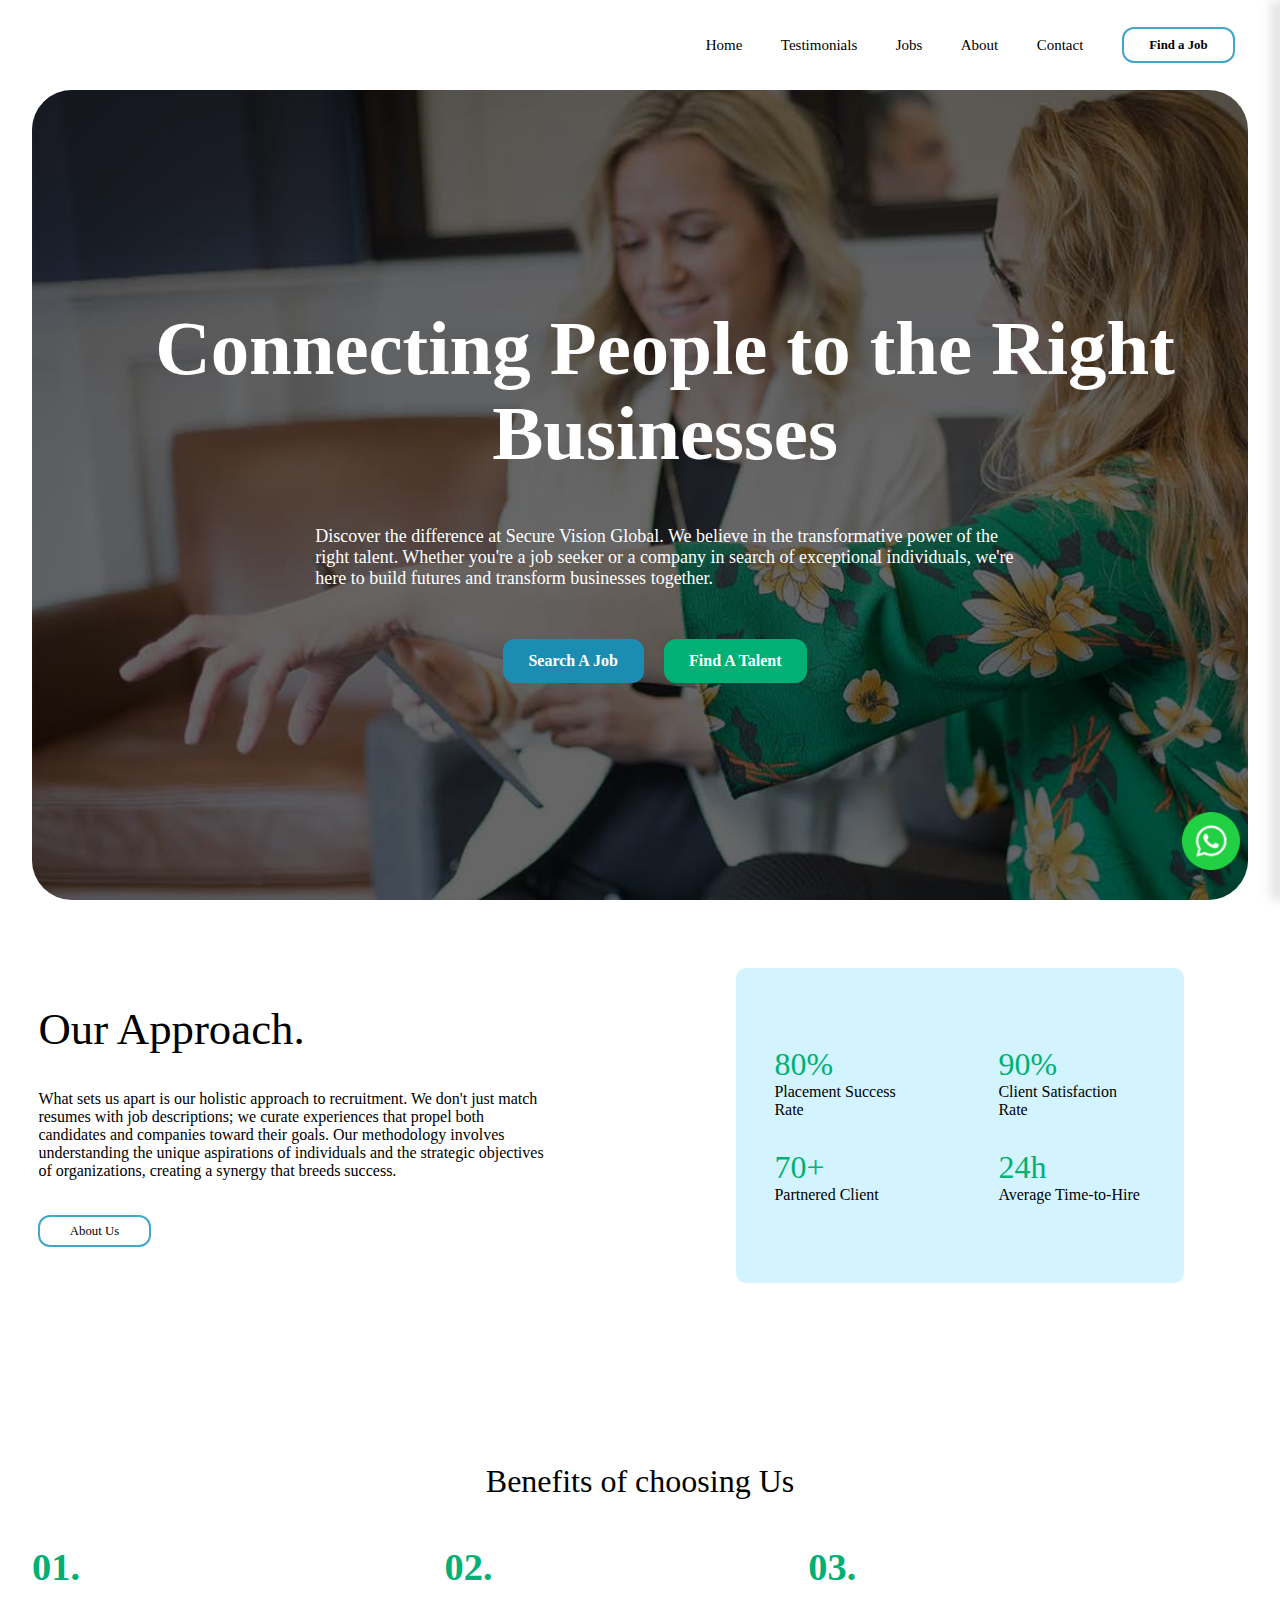
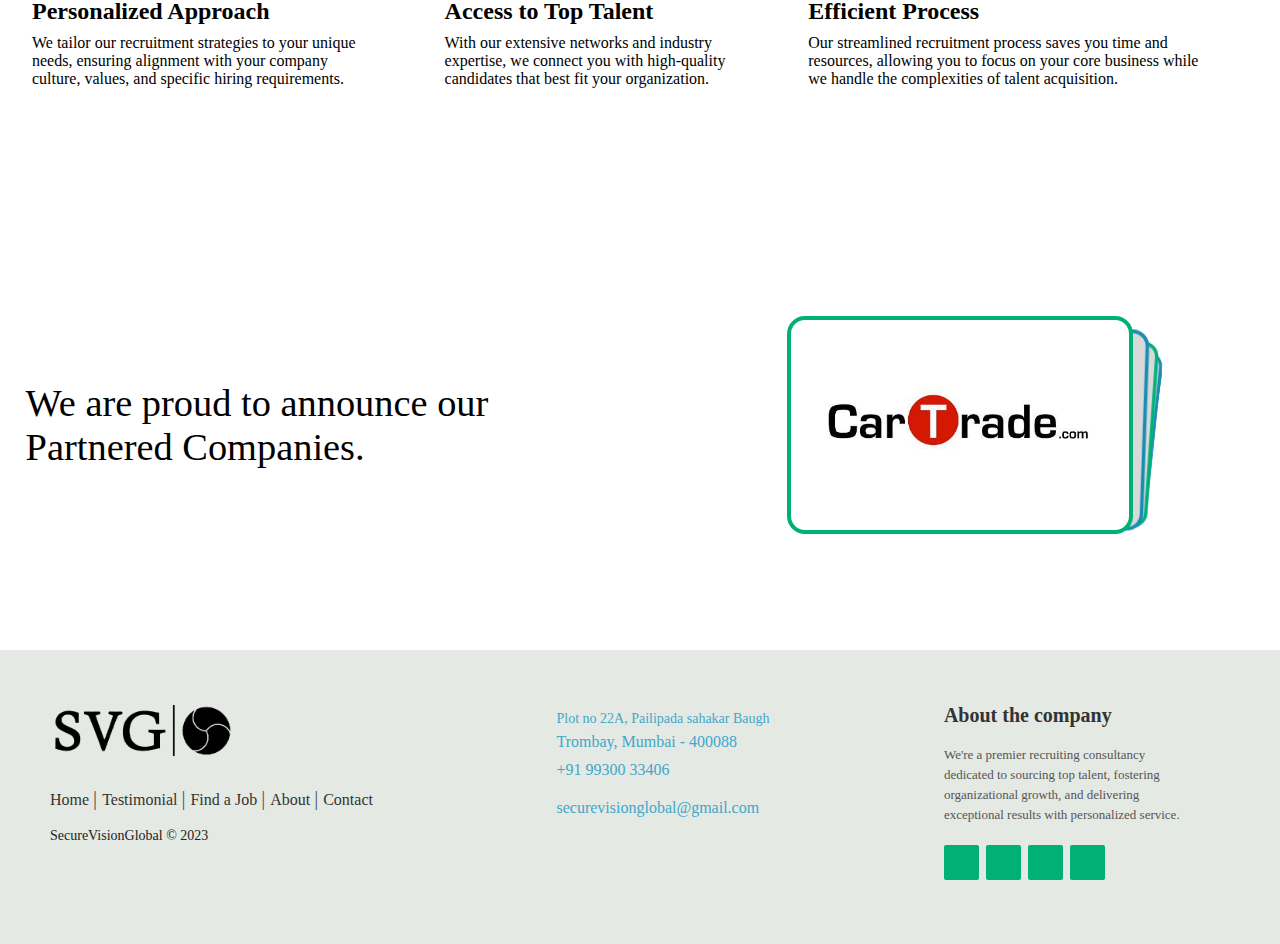
==== index.html @ d8a67cec "Footer Updated" ====
<!DOCTYPE html>
<html lang="en">
<head>
    <meta charset="UTF-8">
    <meta name="viewport" content="width=device-width, initial-scale=1.0">
    <link
    href="https://cdn.jsdelivr.net/npm/remixicon@4.1.0/fonts/remixicon.css"
    rel="stylesheet"
    />
    <link
    rel="stylesheet"
    href="https://cdn.jsdelivr.net/npm/swiper@11/swiper-bundle.min.css"
    />
    <link rel="stylesheet" href="style.css">
    <link rel="shortcut icon" href="/Assests/favicon.ico" type="image/x-icon">
    <title>Secure Vision Global</title>
</head>
<body>
    <div class="main">
        
        <a href="https://wa.link/ikty0b" target="_blank">
            <img id="whatsappIcon" src="/Assests/whatsappIcon.png" alt="">
        </a>
        <nav>
            
            <div class="nav-left">
                <img src="/Assests/logo1.jpg" alt="">       
            </div>
            <div class="nav-right">
                <h4 class="hideonmobile">Home</h4>
                <h4 class="hideonmobile">Testimonials</h4>
                <h4 class="hideonmobile">Jobs<span><i class="ri-arrow-down-s-line"></i></span></h4>
                <h4 class="hideonmobile">About</h4>
                <h4 class="hideonmobile">Contact</h4>
                <button id="findjob" class="hideonmobile">Find a Job <span><i class="ri-arrow-right-line"></i></span></button>
                <svg id="menu-btn" style="cursor: pointer;" onclick="showSideBar()" xmlns="http://www.w3.org/2000/svg" height="24" viewBox="0 -960 960 960" width="24"><path d="M120-240v-80h720v80H120Zm0-200v-80h720v80H120Zm0-200v-80h720v80H120Z"/></svg>
            </div>
            
        </nav>
        <div class="sidebar">
            <svg id="hidesidebar" style="cursor: pointer;" onclick="hideSideBar()" xmlns="http://www.w3.org/2000/svg" height="24" viewBox="0 -960 960 960" width="24"><path d="m256-200-56-56 224-224-224-224 56-56 224 224 224-224 56 56-224 224 224 224-56 56-224-224-224 224Z"/></svg>
            <div class="sidebar-menu">
                <h4>Home</h4>
                <h4>Testimonials</h4>
                <h4>Jobs<span><i class="ri-arrow-down-s-line"></i></span></h4>
                <h4>About</h4>
                <h4>Contact</h4>
                <button id="findjob">Find a Job <span><i class="ri-arrow-right-line"></i></span></button>
            </div>
        </div>
        <div class="page1">
            <div class="page1-content">
                <div class="overlay">

                    <h1 class="tagline">Connecting People to the Right Businesses</h1>
                    <p class="info">Discover the difference at Secure Vision Global. We believe in the transformative power of the right talent. Whether you're a job seeker or a company in search of exceptional individuals, we're here to build futures and transform businesses together.</p>

                    <div class="job-talent">
                        <a href="#">Search A Job</a>
                        <a id="talent" href="#">Find A Talent</a>
                    </div>     

                </div>
            </div>
        </div>
        <div class="page2">
            <div class="page2-part1">
                <div class="left">
                    <h1>Our Approach.</h1>
                    <p>What sets us apart is our holistic approach to recruitment. We don't just match resumes with job descriptions; we curate experiences that propel both candidates and companies toward their goals. Our methodology involves understanding the unique aspirations of individuals and the strategic objectives of organizations, creating a synergy that breeds success.</p>
                    <button id="aboutus">About Us</button>
                </div>
                <div class="right">
                    <div class="right-value">
    
                            <div class="valuewrap">
                                <div class="value">
                                    <h1>80%</h1>
                                    <p>Placement Success Rate</p>
                                </div>
                                <div class="value">
                                    <h1>70+</h1>
                                    <p>Partnered Client</p>
                                </div>
                            </div>
    
                            <div class="valuewrap">
                                <div class="value">
                                    <h1>90%</h1>
                                    <p>Client Satisfaction Rate</p>
                                </div>
                                <div class="value">
                                    <h1>24h</h1>
                                    <p>Average Time-to-Hire</p>
                                </div>
                            </div>

                    </div>
                </div>
            </div>
            
            <div class="page2-part2">
                <h1>Benefits of choosing Us</h1>
                <div class="benefits">
                    <div class="content-ben">
                        <div class="val">
                            <h1>01.</h1>
                            <h2>Personalized Approach</h2>
                            <p>We tailor our recruitment strategies to your unique needs, ensuring alignment with your company culture, values, and specific hiring requirements.</p>
                        </div>
                    </div>
                    <div class="content-ben">
                        <div class="val">
                            <h1>02.</h1>
                            <h2>Access to Top Talent</h2>
                            <p>With our extensive networks and industry expertise, we connect you with high-quality candidates that best fit your organization.</p>
                        </div>
                    </div>
                    <div class="content-ben">
                        <div class="val">
                            <h1>03.</h1>
                            <h2>Efficient Process</h2>
                            <p>Our streamlined recruitment process saves you time and resources, allowing you to focus on your core business while we handle the complexities of talent acquisition.</p>
                        </div>
                    </div>
                </div>
            </div>
        </div>
        <div class="clients-wrapper">
            <div class="clients">
                <h1>We are proud to announce our Partnered Companies.</h1>
            </div>
            <div class="swiper mySwiper">
                <div class="swiper-wrapper">
                  <div class="swiper-slide">
                    <img id="car" src="/Assests/Slider/CarTrade.jpg" alt="">
                  </div>
                  <div class="swiper-slide">
                    <img id="eureka" src="/Assests/Slider/Eureka.png" alt="">
                  </div>
                  <div class="swiper-slide">
                    <img id="fcs" src="/Assests/Slider/FirstCredit.png" alt="">
                  </div>
                  <div class="swiper-slide">
                    <img id="fsd" src="/Assests/Slider/FivesDigital.png" alt="">
                  </div>
                  <div class="swiper-slide">
                    <img id="hexa" src="/Assests/Slider/Hexaware.png" alt="">
                  </div>
                  <div class="swiper-slide">
                    <img id="icici" src="/Assests/Slider/ICICILomabrd.png" alt="">
                  </div>
                  <div class="swiper-slide">
                    <img id="platinum" src="/Assests/Slider/Platinumone.png" alt="">
                  </div>
                  <div class="swiper-slide">
                    <img id="sutherland" src="/Assests/Slider/sutherland.png" alt="">
                  </div>
                  <div class="swiper-slide">
                    <img id="techmahindra" src="/Assests/Slider/TechMahindra.png" alt="">
                  </div>
                  <div class="swiper-slide">
                    <p>+ Many More</p>
                  </div>
                </div>
            </div>
        </div>
        <footer class="footer-distributed">

			<div class="footer-left">
				<!-- <h3>Company<span>logo</span></h3> -->
                <img src="/Assests/SVG_logo_sidebar.png" alt="">
				<p class="footer-links">
					<a href="#" class="link-1">Home</a>
					<a href="#">Testimonial</a>				
					<a href="#">Find a Job</a>				
					<a href="#">About</a>					
					<a href="#">Contact</a>
				</p>
				<p class="footer-company-name">SecureVisionGlobal © 2023</p>
			</div>

			<div class="footer-center">
				<div>
					<i class="ri-map-pin-line"></i>
					<p><span><a href="https://maps.app.goo.gl/vaATfX38ibPX6ha19" target="_blank">Plot no 22A, Pailipada sahakar Baugh</span> Trombay, Mumbai - 400088</a></p>
				</div>
				<div>
					<i class="ri-customer-service-line"></i>
					<p><a href="tel:+919930033406">+91 99300 33406</a></p>
				</div>
				<div>
					<i class="ri-mail-line"></i>
					<p><a href="mailto:securevisionglobal@gmail.com">securevisionglobal@gmail.com</a></p>
				</div>
			</div>

			<div class="footer-right">
				<p class="footer-company-about">
					<span>About the company</span>
					We're a premier recruiting consultancy dedicated to sourcing top talent, fostering organizational growth, and delivering exceptional results with personalized service.
                </p>
				<div class="footer-icons">
					<a href="https://www.facebook.com/people/Secure-Vision-Global/61552253770120/?sfnsn=wiwspwa&mibextid=RUbZ1f"><i class="ri-facebook-fill"></i></a>
					<a href="https://www.instagram.com/securevisionglobal2023/"><i class="ri-instagram-line"></i></a>
					<a href="https://www.linkedin.com/company/secure-vision-global/"><i class="ri-linkedin-fill"></i></a>
                    <a href="https://wa.link/vwh1tn"><i class="ri-whatsapp-line"></i></a>
				</div>
			</div>

		</footer>
    </div>

    <script src="https://cdn.jsdelivr.net/npm/swiper@11/swiper-bundle.min.js"></script>
    <script src="/script.js"></script>
</body>
</html>
---- style.css ----
*{
    margin: 0%;
    padding: 0;
    box-sizing: border-box;
    /* font-family: 'Segoe UI', Tahoma, Geneva, Verdana, sans-serif; */
    font-family: Poppins;
}

html, body{
    height: 100%;
    width: 100%;
}

.main{
    width: 100%;
    min-height: 100vh;
}


.main #whatsappIcon{
    height: 4.5vw;
    position: fixed;
    bottom: 30px;
    right: 40px;
    z-index: 2;
}

nav{
    width: 100%;
    height: 10vh;

    display: flex;
    align-items: center;
    justify-content: space-between;

    padding: 0 3.5vw;
}
nav .nav-left img{
    height: 4.5vw;
}

.nav-right{
    display: flex;
    align-items: center;
    gap: 3vw;
    font-size: 15px;
}

.nav-right h4{
    font-weight: 500;
    cursor: pointer;
}
.nav-right #findjob{
    background-color: white;
    color: black;
    padding: 0.7vw 2vw;
    border-radius: 12px;
    font-weight: 700;
    border: 2px solid #41a7c9;
    transition: all ease 0.2s;
    font-size: 1vw;
    
    cursor: pointer;
}

.nav-right #findjob:hover{
    background-color: #41a7c9;
    color: white;
    border: 2px solid #41a7c9;
}

.sidebar{
    position: fixed;
    top: 0;
    right: -300px;
    /* right: 0; */
    z-index: 10;
    background-color: rgba(255, 255, 255, 0.195);
    box-shadow: -10px 0px 10px rgba(0, 0, 0, 0.1);
    
    display: flex;
    flex-direction: column;
    align-items: center;
    justify-content: start;

    height: 100vh;
    width: 300px;

    

    backdrop-filter: blur(10px);

    transition: all ease-in-out 0.5s;
}

.sidebar svg{
    margin: 30px 0;
}
.sidebar-menu{

    /* margin-top: 50px; */
    width: 100%;

    display: flex;
    flex-direction: column;
    align-items: center;
    gap: 15px;
}
.sidebar h4{
    font-size: 15px;
    font-weight: 500;
    cursor: pointer;
}
.sidebar #findjob{
    background-color: white;
    color: black;
    padding: 0.7vw 2vw;
    border-radius: 12px;
    font-weight: 700;
    border: 2px solid #41a7c9;
    transition: all ease 0.2s;
    font-size: 1vw;
    
    cursor: pointer;
}
.sidebar #findjob:hover{
    background-color: #41a7c9;
    color: white;
    border: 2px solid #41a7c9;
}
#menu-btn{
    display: none;
}



@media (max-width: 800px) {

    .main #whatsappIcon{
        height: 7.5vw;
    }
    #menu-btn{
        display: block;
    }
    .nav-right .hideonmobile{
        display: none;
    }
    nav .nav-left img {
        height: 8vw;
        
    }
    .sidebar #findjob {
        font-size: 2vw;
        padding: 1.5vw 4vw;
    }

    .page1 .page1-content .overlay .tagline{
        font-size: 8vw;
    }
    .page1 .page1-content .overlay .info{
        width: 85%;
    }
    .page1 .page1-content .overlay .job-talent a{
        padding: 2vw 4vw;
    }
}

@media (max-width: 450px) {
    .main #whatsappIcon{
        height: 16vw;
    }
    nav .nav-left img {
        height: 15vw;
        /* margin-left: 50px; */
    }
    .sidebar{
        /* display: none; */
        width: 100%;
        right: -100%;
    }
    .sidebar #findjob {
        font-size: 4vw;
        
    }
    .page1 .page1-content .overlay .tagline {
        font-size: 12vw;
        margin-right: 30px;
    }
    .page1 .page1-content .overlay .info {
        width: 100%;
        font-size: 14px;
        margin-right: 50px;
        text-align: justify;
    }
    .page1 .page1-content .overlay .job-talent a {
        padding: 2.5vw 4.5vw;
    }
    .page1 .page1-content{
        background-position-x: center;
    }
}





/* ===================================== */
/* ===================================== */
/* ===================================== */
/* ===================================== */
/* ===================================== */
/* ===================================== */
/* ===================================== */
/* ===================================== */
/* ===================================== */
/* ===================================== */
/* ===================================== */
/* ===================================== */
/* ===================================== */
/* ===================================== */
/* ===================================== */
/* ===================================== */










.page1{
    width: 100%;
    height: 90vh;
    /* background-color: antiquewhite; */

    display: flex;
    justify-content: center;
}

.page1 .page1-content{
    width: 95%;
    height: 100%;
    background-image: url(/Assests/bcgimg.jpg);
    border-radius: 40px;
    background-position-y: start;
    background-size: cover;

    overflow: hidden;
    /* background-repeat: no-repeat; */
}
.overlay{
    width: 100%;
    height: 100%;
    background-color: rgba(0, 0, 0, 0.6);

    display: flex;
    align-items: center;
    justify-content: center;
    flex-direction: column;
    padding-left: 50px;
    gap: 50px;
}

.page1-content .overlay .tagline{
    color: white;
    text-align: center;
    width: 90%;
    font-size: 6vw;
    line-height: 1.1;
}

.page1-content .overlay .info{
    /* margin-top: 20px; */
    font-size: 18px;
    text-align: left;
    width: 60%;
    color: white;
}
.page1-content .overlay .job-talent{
    /* margin-top: 40px; */
    width: 100%;
    display: flex;
    justify-content: center;
    align-items: center;
    
}

.page1-content .overlay .job-talent a{

    text-decoration: none;
    color: white;
    font-weight: 600;
    padding: 1vw 2vw;
    background-color: #1b8db3;
    margin-right: 20px;
    border-radius: 12px;
    transition: all ease 0.2s;
}
.page1-content .overlay .job-talent a:hover{
    background-color: #77cfed;
}
.page1-content .overlay .job-talent #talent{
    background-color: #00B074;
}
.page1-content .overlay .job-talent #talent:hover{
    background-color: #41c79a;
}


/* ============================= */
/* ===================================== */
/* ===================================== */
/* ===================================== */
/* ===================================== */
/* ===================================== */
/* ===================================== */
/* ===================================== */
/* ===================================== */
/* ===================================== */
/* ===================================== */
/* ===================================== */
/* ===================================== */
/* ===================================== */

.page2{
    width: 100%;
    height: 100vh;
    /* background-color: #77cfed; */
}

.page2 .page2-part1{
    width: 100%;
    height: 50vh;
    /* background-color: aqua; */
    display: flex;


}

.page2-part1 .left{
    height: 100%;
    width: 50%;
    /* background-color: beige; */
    display: flex;
    flex-direction: column;
    align-items: start;
    justify-content: center;
    padding: 0 3vw;
    gap: 35px;
}

.page2-part1 .left h1{
    font-weight: 500;
    font-size: 3.5vw;
}

.page2-part1 .left #aboutus{
    font-size: 1vw;
    padding: 0.5vw 2.3vw;
    border-radius: 12px;
    font-weight: 500;
    border: 2px solid #41a7c9;
    background-color: transparent;
    cursor: pointer;
    transition: all ease-in-out .2s;
}

.page2-part1 .left #aboutus:hover{
    color: white;
    background-color: #41a7c9;
}

.page2-part1 .left p{
    width: 90%;
}


.page2-part1 .right{
    height: 100%;
    width: 50%;

    display: flex;
    justify-content: center;
    align-items: center;
}

.right .right-value{
    width: 70%;
    height: 70%;
    background-color: #d3f4ff;
    border-radius: 10px;

    display: flex;
    

}

.right .right-value .valuewrap{
    height: 100%;
    width: 50%;

    display: flex;
    flex-direction: column;
    align-items: start;
    justify-content: center;

    padding: 0 3vw;
    gap: 30px;
}

.right .right-value .valuewrap .value h1{
    color: #00B074;
    font-weight: 500;
}

.page2 .page2-part2{
    width: 100%;
    height: 50vh;
    /* background-color: bisque; */

    display: flex;
    flex-direction: column;
    align-items: center;
    justify-content: center;
    gap: 45px;
}

.page2-part2>h1{
    font-size: 2.5vw;
    font-weight: 500;
}
.page2-part2 .benefits{
    display: flex;
    align-items: center;
    justify-content: center;
    padding: 0 2.5vw;
    gap: 2vw;
    /* background-color: rebeccapurple; */
}

.benefits .content-ben{
    display: flex;
    justify-content: center;
    align-items: center;
}

.content-ben .val{
    display: flex;
    flex-direction: column;
    align-items: start;
    justify-content: center;

    gap: 1vh;
}

.content-ben .val p{
    width: 90%;
}

.benefits .content-ben .val>h1{
    color: #00B074;
    font-size: 3vw;
    font-weight: 600;
}




@media (max-width: 800px) {
    .page2-part1 .left {
        padding: 0 4vw;
        padding-top: 3vw;
        gap: 15px;
    }
    .page2-part1 .left h1 {
        font-size: 5vw;

    }
    .page2-part1 .left p {
        width: 100%;
        font-size: 2vw;
    }
    .page2-part1 .left #aboutus {
        font-size: 2vw;
        padding: 1vw 3.3vw;
    }

    .right .right-value {
        width: 86%;
    }
    .valuewrap .value p{
        /* white-space: nowrap; */
        font-size: 2vw;
    }

    .page2-part2>h1 {
        font-size: 4.1vw;
    }

    .benefits .content-ben .val>h1 {
        font-size: 5vw;
    }

    .content-ben .val {
        gap: 0.5vh;

    }
    .content-ben .val>h2{
        font-size: 2.7vw;
    }
    .content-ben .val p {
        width: 100%;
    }
}



@media (max-width: 450px) {
    .page2 {
        width: 100%;
        height: 185vh;
    }

    .page2 .page2-part1 {
        /* flex-wrap: nowrap; */
        flex-direction: column;
        align-items: start;
        height: 85vh;
    }

    .page2-part1 .left {
        padding-left: 8vw;
        width: 100%;
    }

    .page2-part1 .left h1 {
        font-size: 9vw;

    }
    .page2-part1 .left p {
        font-size: 4vw;
    }
    .page2-part1 .left #aboutus {
        font-size: 4.5vw;
        padding: 1.5vw 5.5vw;
    }

    .page2-part1 .right {
        width: 100%;
    }
    .right .right-value{
        height: 82%;
        width: 88%;
    }
    .valuewrap .value p {
        font-size: 3.5vw;
    }
    .right .right-value .valuewrap {
        padding: 0 4vw;
    }
    .page2 .page2-part2{
        height: 70vh;
        gap: 35px;
        margin-top: 100px;
    }

    .page2-part2 .benefits{
        flex-wrap: wrap;
        gap: 30px;
        padding: 0 5vw;
    }

    .page2-part2>h1{
        font-size: 8vw;
    }
    .benefits .content-ben .val>h1 {
        font-size: 13vw;
    }
    .content-ben .val>h2 {
        font-size: 6vw;
    }

}

/* ============================ */
/* ===================================== */
/* ===================================== */
/* ===================================== */
/* ===================================== */
/* ===================================== */
/* ===================================== */
/* ===================================== */
/* ===================================== */
/* ===================================== */
/* ===================================== */
/* ===================================== */
/* ===================================== */


.clients-wrapper{
    width: 100%;
    height: 50vh;
    display: flex;
    justify-content: space-between;
    
    align-items: center;
    overflow-x: hidden;
}

.clients{
    padding: 0 2vw;
    width: 50%;
    /* background-color: aquamarine; */
}
.clients h1{
    font-size: 3vw;
    font-weight: 500;
}











/* ========SLIDER======== */

.swiper {
    width: 27vw;
    height: 17vw;
}

.swiper-slide {
    display: flex;
    align-items: center;
    justify-content: center;
    border-radius: 18px;
    font-size: 22px;
    font-weight: bold;
    color: #fff;
    background-color: white;
    
}

.swiper-slide:nth-child(even) {
    border: 4px solid #1b8db3;
}

.swiper-slide:nth-child(odd) {
    border: 4px solid #00B074;
}

.swiper-slide p {
    color: rgb(66, 66, 66);
}

.swiper-slide #car,
.swiper-slide #eureka,
.swiper-slide #fsd,
.swiper-slide #fcs,
.swiper-slide #platinum{
    height: 6vw;
}

.swiper-slide #hexa,
.swiper-slide #techmahindra{
    height: 10vw;
}
.swiper-slide #icici{
    height: 4.8vw;
}
.swiper-slide #sutherland{
    height: 3.5vw;
}


@media (max-width: 800px) {
    .swiper {
        width: 32vw;
        height: 21vw;
    }
    .swiper-slide #car, 
    .swiper-slide #eureka, 
    .swiper-slide #fsd, 
    .swiper-slide #fcs, 
    .swiper-slide #platinum {
        height: 7.5vw;
    }

    .swiper-slide #hexa, 
    .swiper-slide #techmahindra {
        height: 14vw;
    }
    .swiper-slide #icici {
        height: 6vw;
    }
    .swiper-slide #sutherland {
        height: 4.3vw;
    }


    .clients h1 {
        font-size: 4vw;
    }

    .clients {
        padding: 0px 2.5vw;
    }

}

@media (max-width: 450px) {
    .clients-wrapper{
        width: 100%;
        height: 100vh;
        flex-direction: column;
        justify-content: start;
        align-items: start;
        gap: 110px;
    }
    .clients{
        width: 100%;
        padding: 0 4.5vw;
    }
    .clients h1 {
        font-size: 11vw;
        
    }
    .swiper {
        width: 50vw;
        height: 75vw;
    }
    .swiper-slide #car, 
    .swiper-slide #eureka, 
    .swiper-slide #fsd, 
    .swiper-slide #fcs, 
    .swiper-slide #platinum {
        height: 12.5vw;
    }
    .swiper-slide #hexa, 
    .swiper-slide #techmahindra {
        height: 24vw;
    }
    .swiper-slide #icici {
        height: 9vw;
    }
    .swiper-slide #sutherland {
        height: 6.5vw;
    }

}






.footer-distributed{
	/* background: #282828; */
    background: #E4E9E4;
	box-shadow: 0 1px 1px 0 rgba(0, 0, 0, 0.12);
	box-sizing: border-box;
	width: 100%;
	text-align: left;
	font: bold 16px sans-serif;
	padding: 55px 50px;
    /* border-top-right-radius: 120px; */
    /* border-top-left-radius: 120px; */
    /* border-bottom-left-radius: 120px; */
    /* border-bottom-right-radius: 120px; */
}

.footer-distributed .footer-left,
.footer-distributed .footer-center,
.footer-distributed .footer-right{
	display: inline-block;
	vertical-align: top;
}

/* Footer left */

.footer-distributed .footer-left{
	width: 40%;
}

/* The company logo */

.footer-left>img{
    height: 4vw;
}

/* Footer links */

.footer-distributed .footer-links{
	color:  #333333;
	margin: 20px 0 12px;
	padding: 0;
}

.footer-distributed .footer-links a{
	display:inline-block;
	line-height: 1.8;
    font-weight:400;
	text-decoration: none;
	color:  inherit;
}

.footer-distributed .footer-company-name{
	color:  #222;
	font-size: 14px;
	font-weight: normal;
	margin: 0;
}

/* Footer Center */

.footer-distributed .footer-center{
	width: 35%;
}

.footer-distributed .footer-center i{
	/* background-color:  #33383b; */
	color: #00B074;
	font-size: 25px;
	/* width: 45px;
	height: 45px; */
	border-radius: 50%;
	text-align: center;
	line-height: 42px;
	margin: 10px 15px;
	vertical-align: middle;
}

.footer-distributed .footer-center i{
	font-size: 22px;
    font-weight: 400;
	line-height: 38px;
}

.footer-distributed .footer-center p{
	display: inline-block;
	color: #555555;
    font-weight:400;
	vertical-align: middle;
	margin:0;
}

.footer-distributed .footer-center p span{
	display:block;
	font-weight: normal;
	font-size:14px;
	line-height:2;
}

.footer-distributed .footer-center p a{
	color:  #41a7c9;
	text-decoration: none;
}

.footer-distributed .footer-links a:before {
  content: "|";
  font-weight:300;
  font-size: 20px;
  left: 0;
  color: #555555;
  display: inline-block;
  padding-right: 5px;
}

.footer-distributed .footer-links .link-1:before {
  content: none;
}

/* Footer Right */

.footer-distributed .footer-right{
	width: 20%;
}

.footer-distributed .footer-company-about{
	line-height: 20px;
	color:  #555555;
	font-size: 13px;
	font-weight: normal;
	margin: 0;
}

.footer-distributed .footer-company-about span{
	display: block;
	color:  #333333;
	font-size: 20px;
	font-weight: bold;
	margin-bottom: 20px;
}

.footer-distributed .footer-icons{
	margin-top: 20px; 
}

.footer-distributed .footer-icons a{
	display: inline-block;
	width: 35px;
	height: 35px;
	cursor: pointer;
	background-color:  #00B074;
	border-radius: 2px;

	font-size: 20px;
	color: #ffffff;
	text-align: center;
	line-height: 35px;

	margin-right: 3px;
	margin-bottom: 5px;
}

.footer-distributed .footer-icons i{
    font-size: 21px;
    font-weight: 200;
}

@media (max-width: 880px) {

	.footer-distributed{
		font: bold 14px sans-serif;
	}

	.footer-distributed .footer-left,
	.footer-distributed .footer-center,
	.footer-distributed .footer-right{
		display: block;
		width: 100%;
		margin-bottom: 40px;
		text-align: center;
	}

	.footer-distributed .footer-center i{
		margin-left: 0;
	}

}

@media (max-width: 450px) {
    .footer-left>img {
        height: 10vw;
    }
}
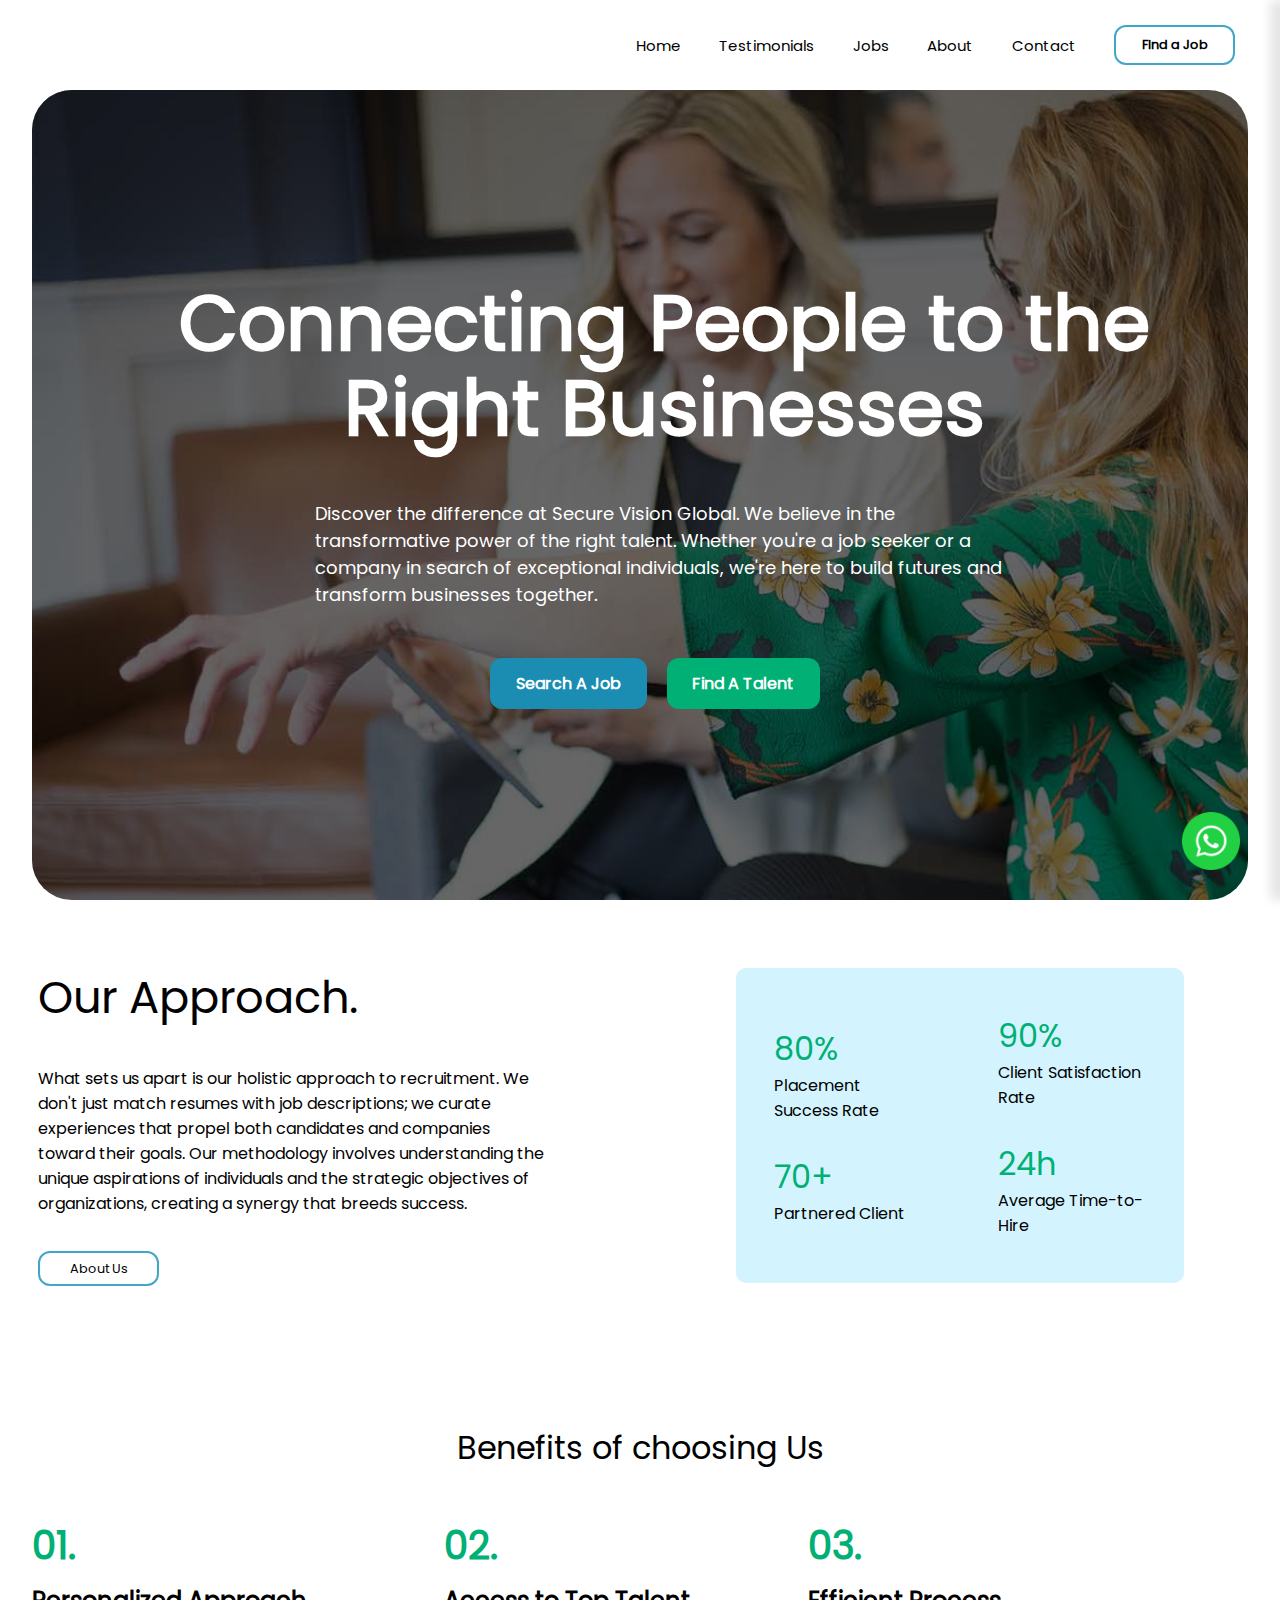
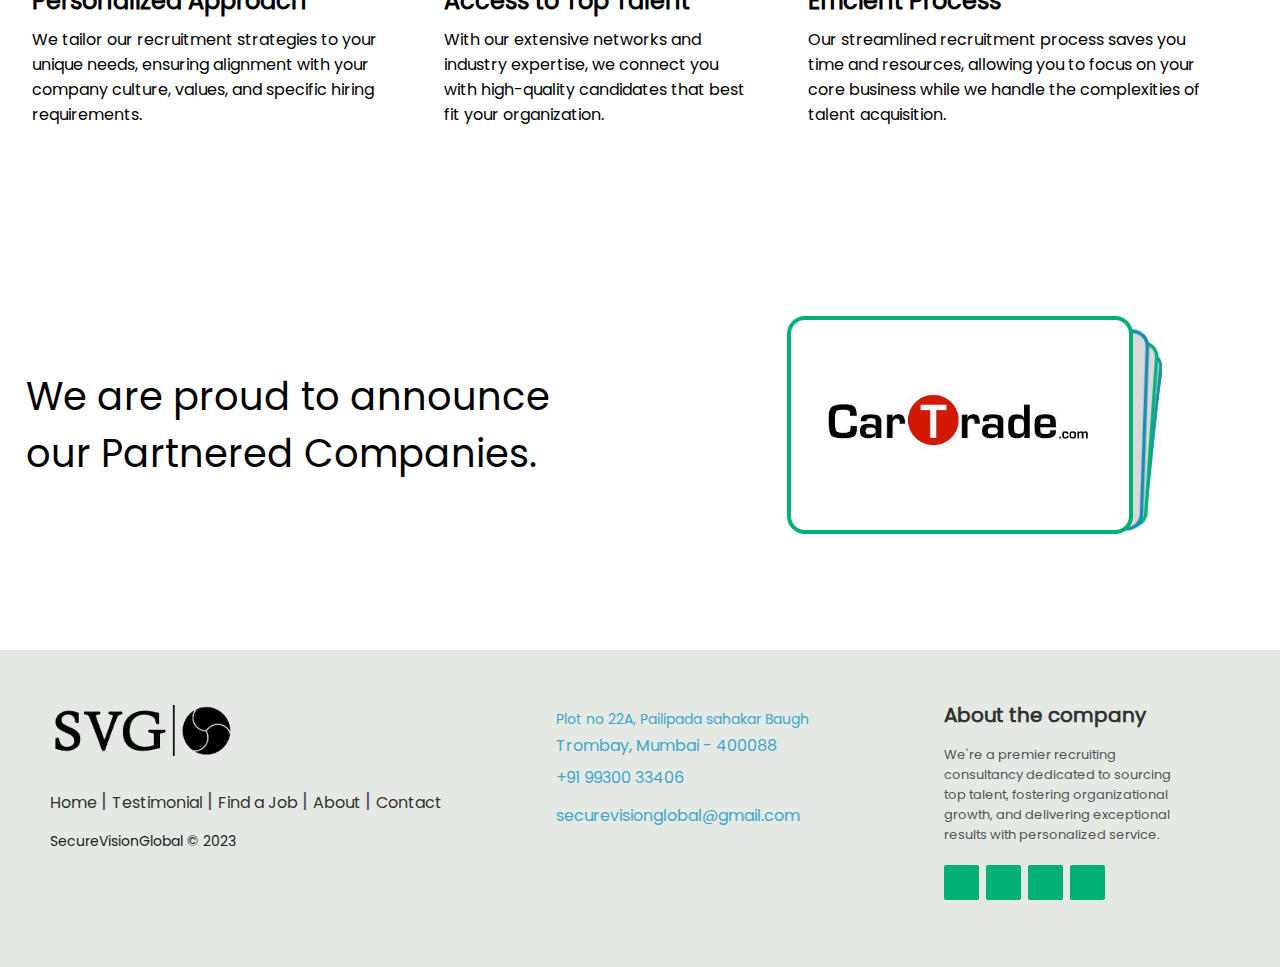
==== commit a35b2c62: "Page linked" ====
--- a/index.html
+++ b/index.html
@@ -27,24 +27,24 @@
                 <img src="/Assests/logo1.jpg" alt="">       
             </div>
             <div class="nav-right">
-                <h4 class="hideonmobile">Home</h4>
-                <h4 class="hideonmobile">Testimonials</h4>
-                <h4 class="hideonmobile">Jobs<span><i class="ri-arrow-down-s-line"></i></span></h4>
-                <h4 class="hideonmobile">About</h4>
-                <h4 class="hideonmobile">Contact</h4>
+                <h4 id="home" class="hideonmobile">Home</h4>
+                <h4 id="testimonials" class="hideonmobile">Testimonials</h4>
+                <h4 id="jobs" class="hideonmobile">Jobs<span><i class="ri-arrow-down-s-line"></i></span></h4>
+                <h4 id="about" class="hideonmobile">About</h4>
+                <h4 id="contact" class="hideonmobile">Contact</h4>
                 <button id="findjob" class="hideonmobile">Find a Job <span><i class="ri-arrow-right-line"></i></span></button>
-                <svg id="menu-btn" style="cursor: pointer;" onclick="showSideBar()" xmlns="http://www.w3.org/2000/svg" height="24" viewBox="0 -960 960 960" width="24"><path d="M120-240v-80h720v80H120Zm0-200v-80h720v80H120Zm0-200v-80h720v80H120Z"/></svg>
-            </div>
+                    <svg id="menu-btn" style="cursor: pointer;" xmlns="http://www.w3.org/2000/svg" height="24" viewBox="0 -960 960 960" width="24"><path d="M120-240v-80h720v80H120Zm0-200v-80h720v80H120Zm0-200v-80h720v80H120Z"/></svg>
+                </div>
             
         </nav>
         <div class="sidebar">
-            <svg id="hidesidebar" style="cursor: pointer;" onclick="hideSideBar()" xmlns="http://www.w3.org/2000/svg" height="24" viewBox="0 -960 960 960" width="24"><path d="m256-200-56-56 224-224-224-224 56-56 224 224 224-224 56 56-224 224 224 224-56 56-224-224-224 224Z"/></svg>
+            <svg id="hidesidebar" style="cursor: pointer;" xmlns="http://www.w3.org/2000/svg" height="24" viewBox="0 -960 960 960" width="24"><path d="m256-200-56-56 224-224-224-224 56-56 224 224 224-224 56 56-224 224 224 224-56 56-224-224-224 224Z"/></svg>
             <div class="sidebar-menu">
-                <h4>Home</h4>
-                <h4>Testimonials</h4>
-                <h4>Jobs<span><i class="ri-arrow-down-s-line"></i></span></h4>
-                <h4>About</h4>
-                <h4>Contact</h4>
+                <h4 id="sidehome">Home</h4>
+                <h4 id="sidetesti">Testimonials</h4>
+                <h4 id="sidejobs">Jobs<span><i class="ri-arrow-down-s-line"></i></span></h4>
+                <h4 id="sideabout">About</h4>
+                <h4 id="sidecontact">Contact</h4>
                 <button id="findjob">Find a Job <span><i class="ri-arrow-right-line"></i></span></button>
             </div>
         </div>
@@ -171,8 +171,8 @@
 				<!-- <h3>Company<span>logo</span></h3> -->
                 <img src="/Assests/SVG_logo_sidebar.png" alt="">
 				<p class="footer-links">
-					<a href="#" class="link-1">Home</a>
-					<a href="#">Testimonial</a>				
+					<a href="/index.html" class="link-1">Home</a>
+					<a href="/testimonial.html">Testimonial</a>				
 					<a href="#">Find a Job</a>				
 					<a href="#">About</a>					
 					<a href="#">Contact</a>
--- a/style.css
+++ b/style.css
@@ -1,3 +1,8 @@
+@font-face {
+    font-family: Poppins;
+    src: url(/Assests/Fonts/POPPINS-REGULAR.TTF);
+}
+
 *{
     margin: 0%;
     padding: 0;
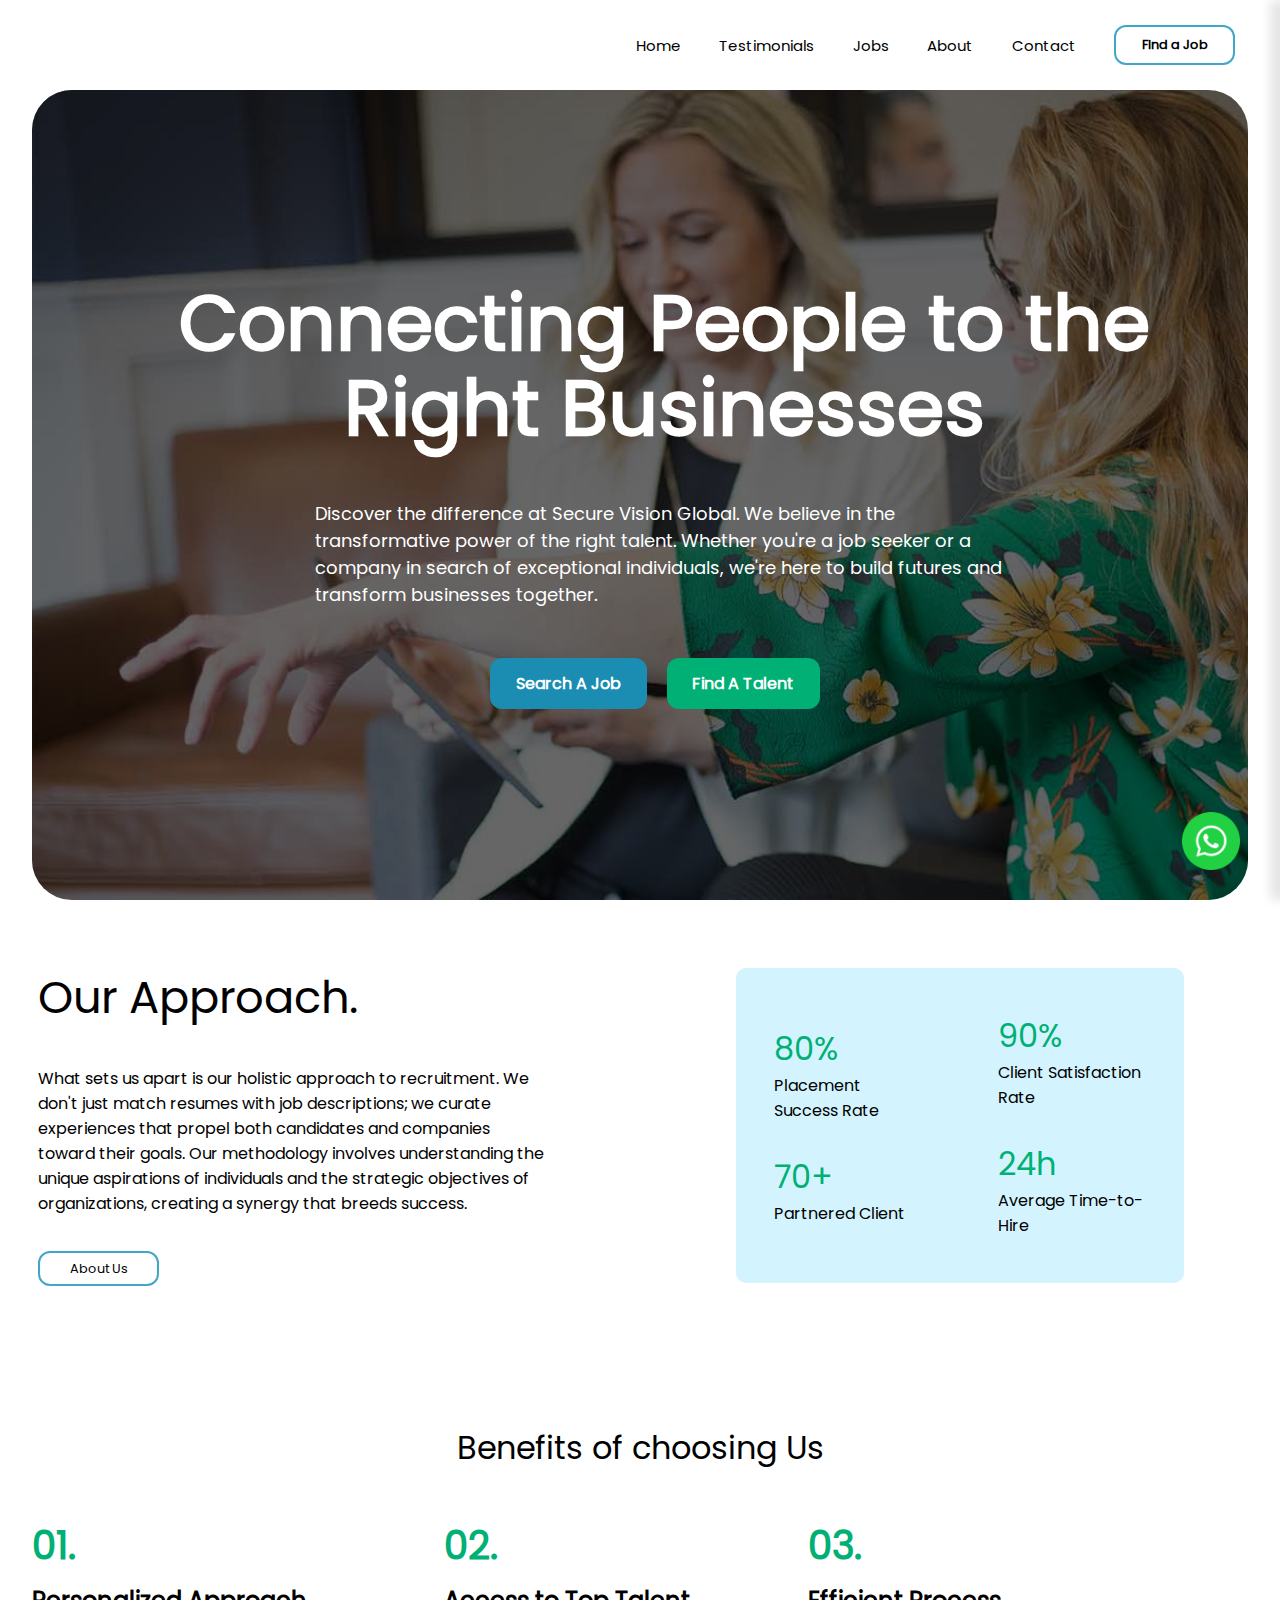
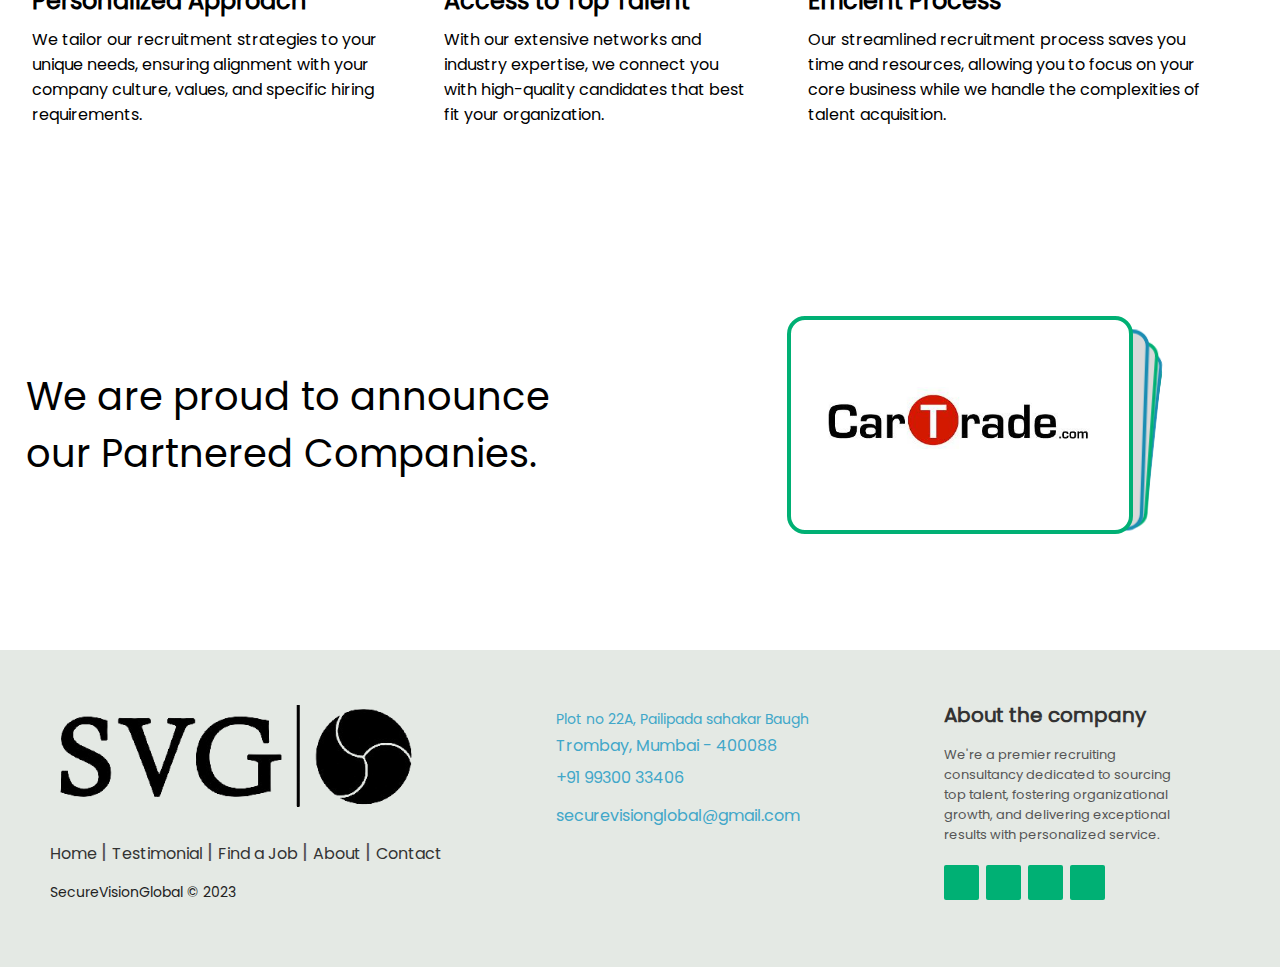
==== commit 2db94423: "About page completed and pages linked" ====
--- a/index.html
+++ b/index.html
@@ -174,8 +174,8 @@
 					<a href="/index.html" class="link-1">Home</a>
 					<a href="/testimonial.html">Testimonial</a>				
 					<a href="#">Find a Job</a>				
-					<a href="#">About</a>					
-					<a href="#">Contact</a>
+					<a href="/about.html">About</a>					
+					<a href="/contact.html">Contact</a>
 				</p>
 				<p class="footer-company-name">SecureVisionGlobal © 2023</p>
 			</div>
--- a/style.css
+++ b/style.css
@@ -184,8 +184,7 @@
         right: -100%;
     }
     .sidebar #findjob {
-        font-size: 4vw;
-        
+        font-size: 4vw;   
     }
     .page1 .page1-content .overlay .tagline {
         font-size: 12vw;
@@ -797,7 +796,7 @@
 /* The company logo */
 
 .footer-left>img{
-    height: 4vw;
+    height: 8vw;
 }
 
 /* Footer links */
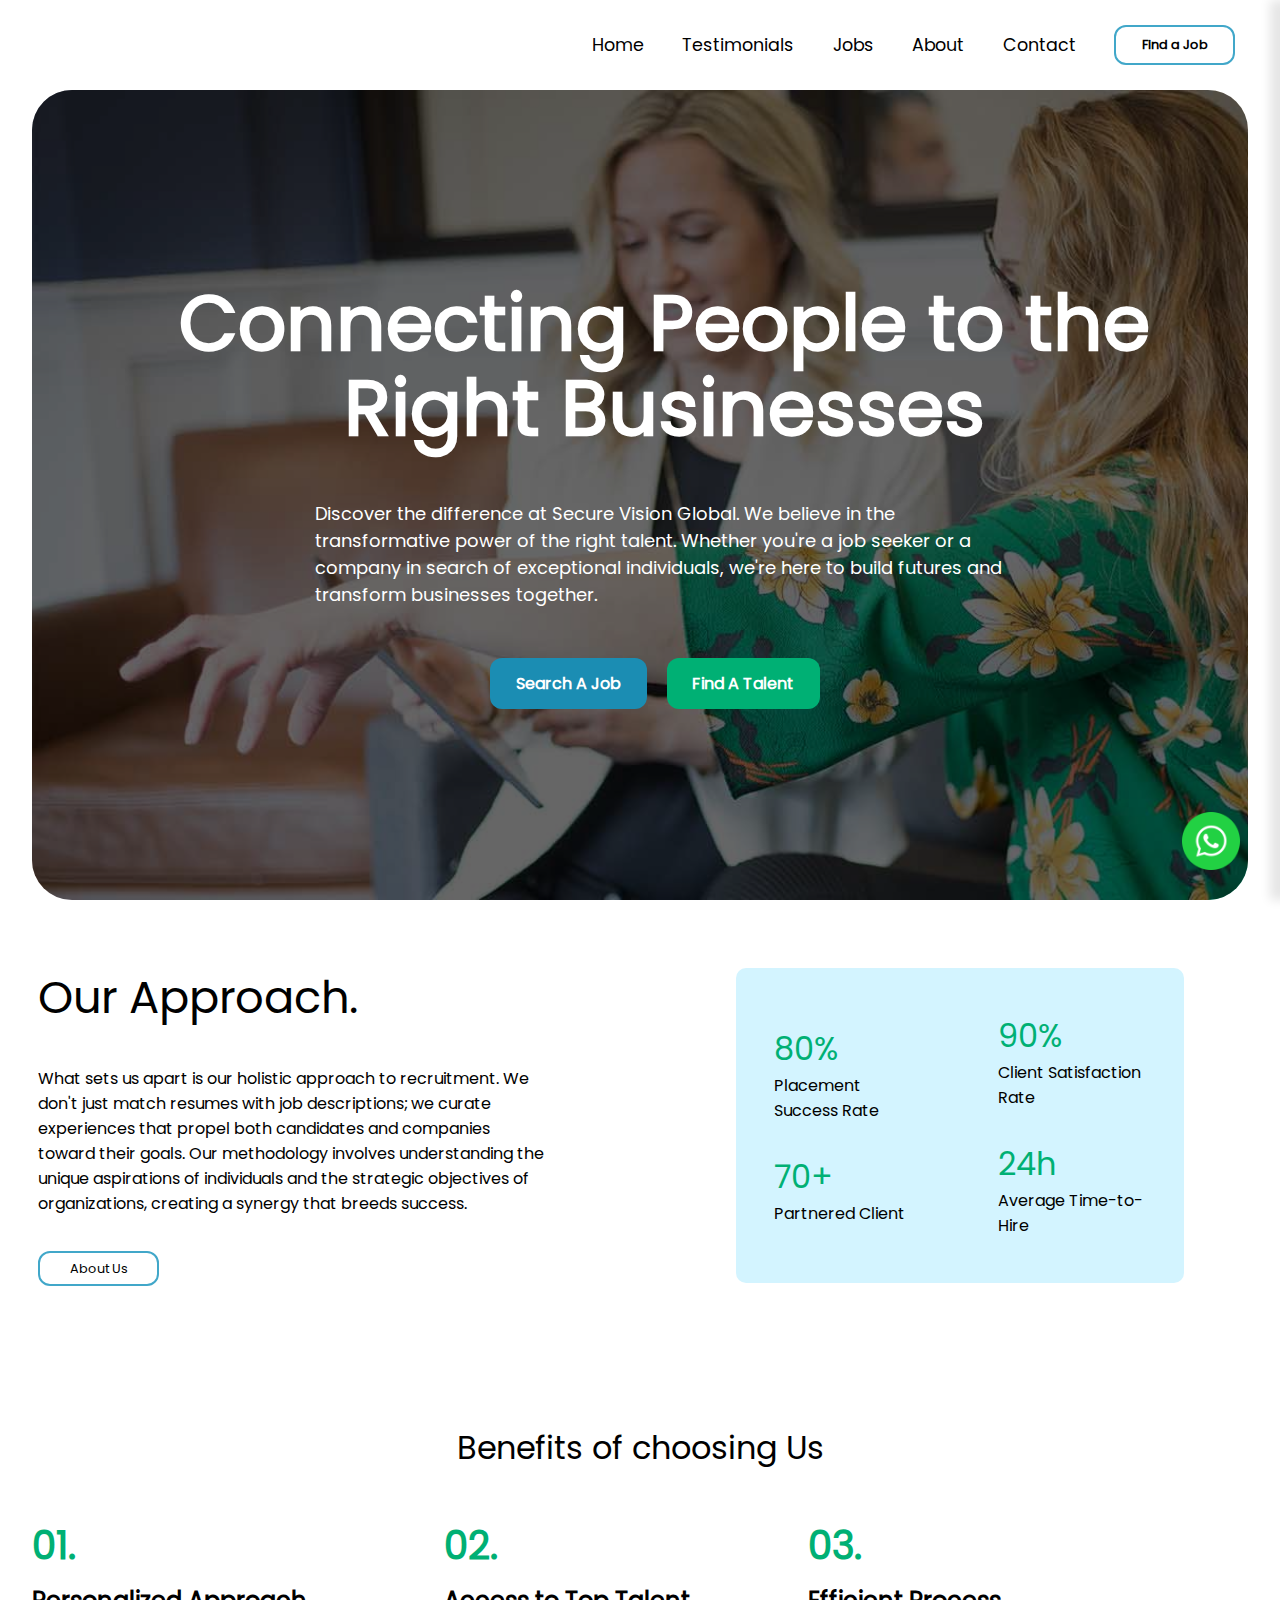
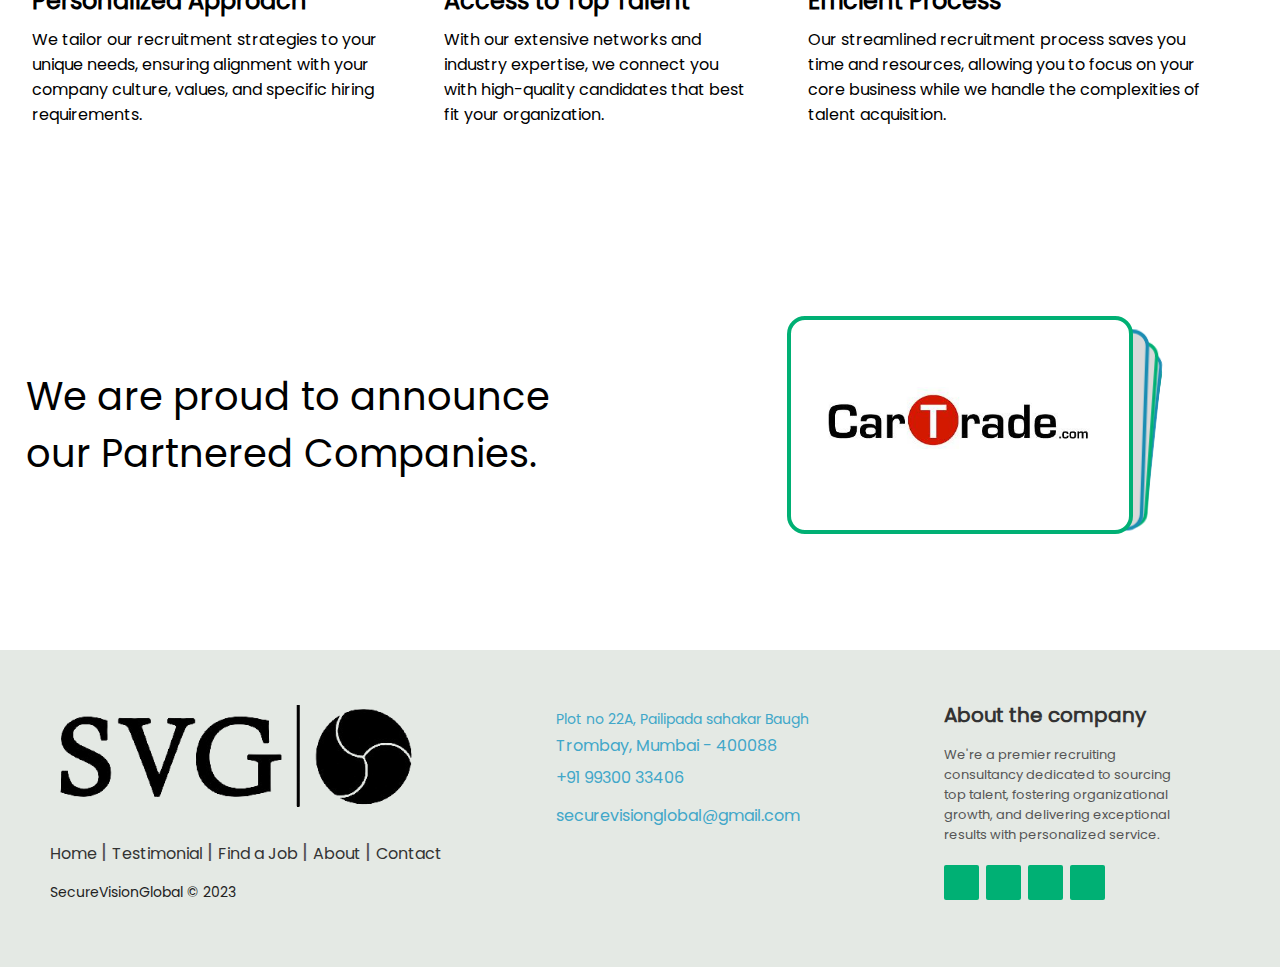
==== commit 6b6013f2: "Navbar bug fixed" ====
--- a/index.html
+++ b/index.html
@@ -27,14 +27,14 @@
                 <img src="/Assests/logo1.jpg" alt="">       
             </div>
             <div class="nav-right">
-                <h4 id="home" class="hideonmobile">Home</h4>
-                <h4 id="testimonials" class="hideonmobile">Testimonials</h4>
-                <h4 id="jobs" class="hideonmobile">Jobs<span><i class="ri-arrow-down-s-line"></i></span></h4>
-                <h4 id="about" class="hideonmobile">About</h4>
-                <h4 id="contact" class="hideonmobile">Contact</h4>
+                <h3 id="home" class="hideonmobile">Home</h3>
+                <h3 id="testimonials" class="hideonmobile">Testimonials</h3>
+                <h3 id="jobs" class="hideonmobile">Jobs<span><i class="ri-arrow-down-s-line"></i></span></h3>
+                <h3 id="about" class="hideonmobile">About</h3>
+                <h3 id="contact" class="hideonmobile">Contact</h3>
                 <button id="findjob" class="hideonmobile">Find a Job <span><i class="ri-arrow-right-line"></i></span></button>
-                    <svg id="menu-btn" style="cursor: pointer;" xmlns="http://www.w3.org/2000/svg" height="24" viewBox="0 -960 960 960" width="24"><path d="M120-240v-80h720v80H120Zm0-200v-80h720v80H120Zm0-200v-80h720v80H120Z"/></svg>
-                </div>
+                <svg id="menu-btn" style="cursor: pointer;" xmlns="http://www.w3.org/2000/svg" height="24" viewBox="0 -960 960 960" width="24"><path d="M120-240v-80h720v80H120Zm0-200v-80h720v80H120Zm0-200v-80h720v80H120Z"/></svg>
+            </div>
             
         </nav>
         <div class="sidebar">
--- a/style.css
+++ b/style.css
@@ -51,7 +51,7 @@
     font-size: 15px;
 }
 
-.nav-right h4{
+.nav-right h3{
     font-weight: 500;
     cursor: pointer;
 }
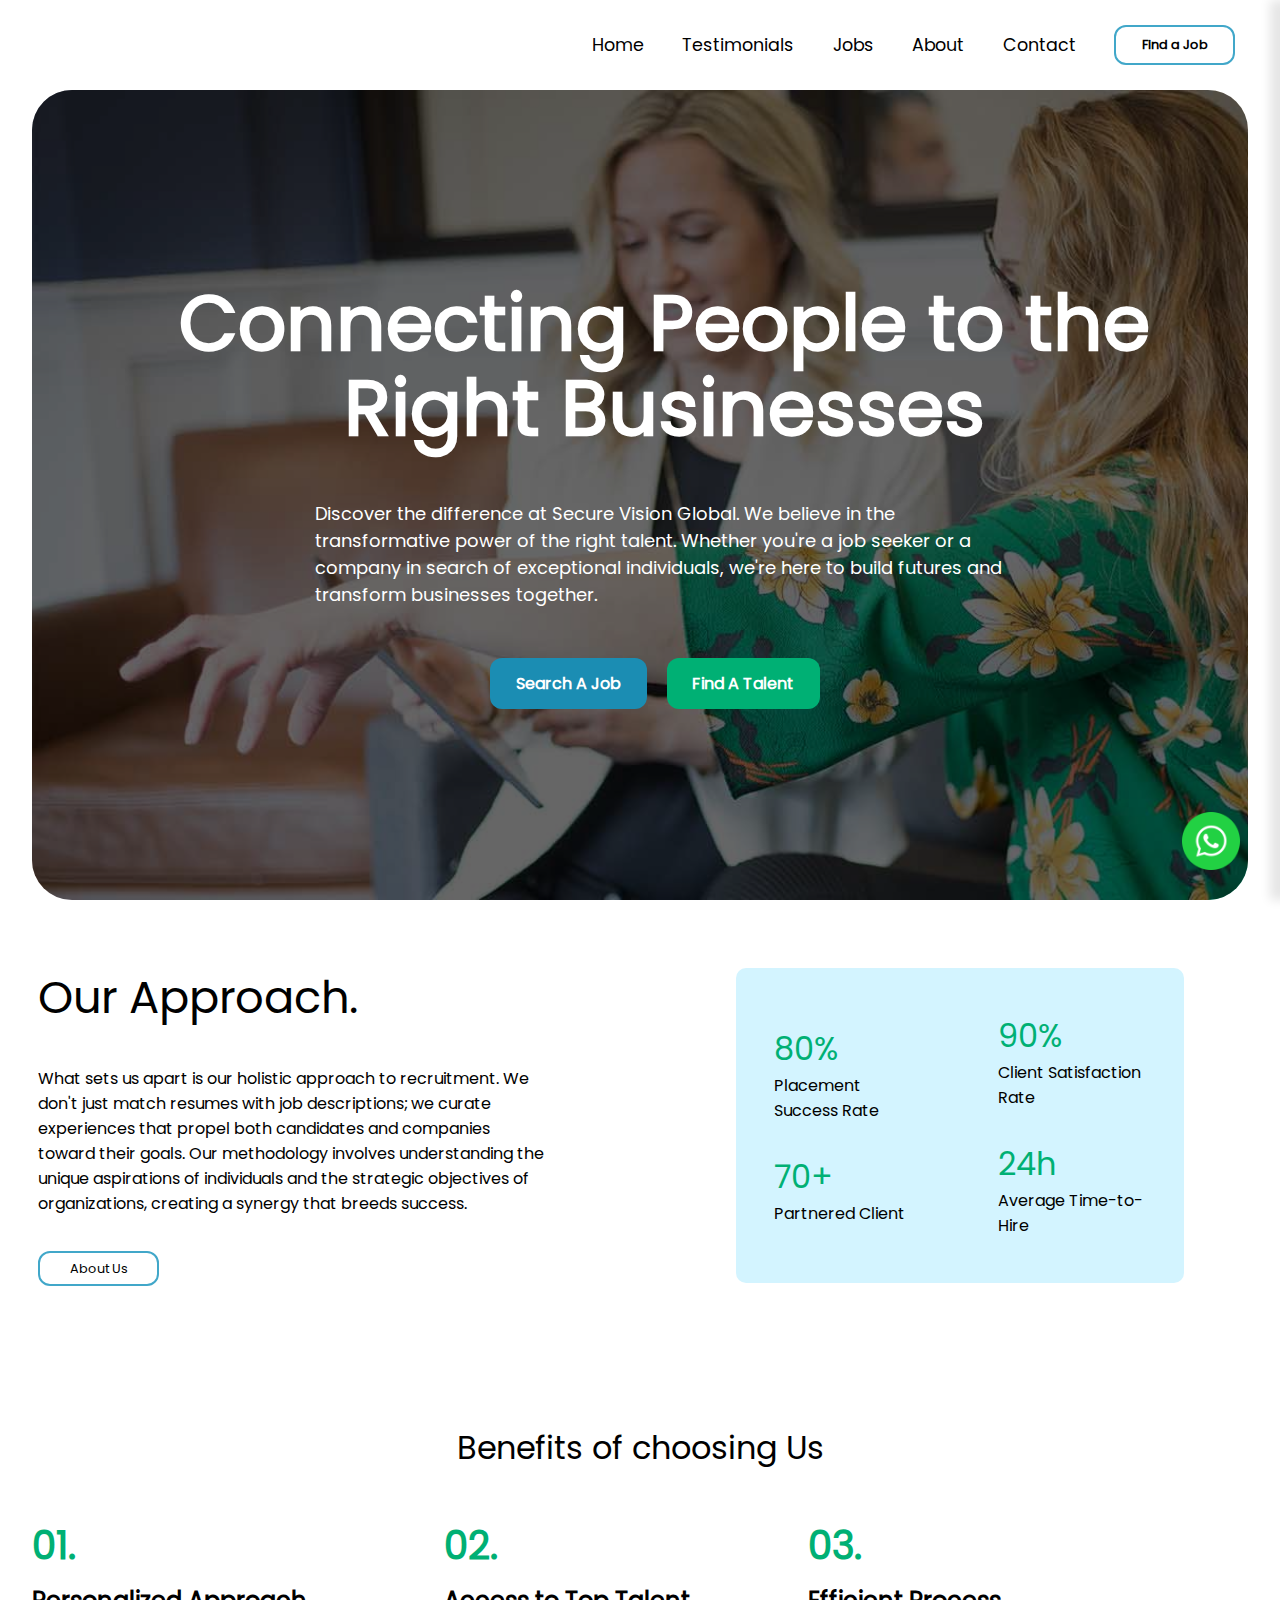
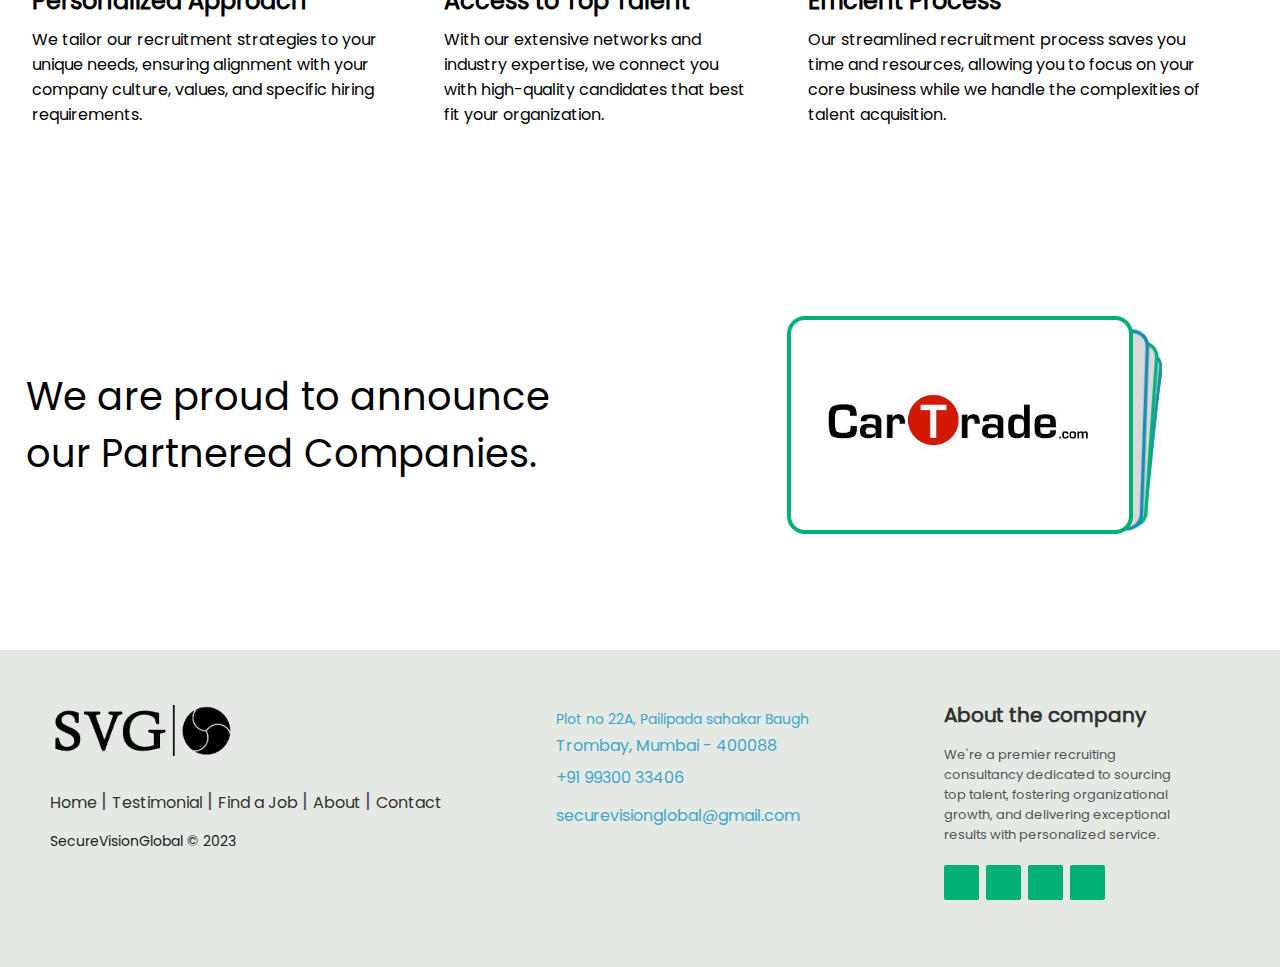
==== commit 1dc990a3: "Testing" ====
--- a/index.html
+++ b/index.html
@@ -168,7 +168,6 @@
         <footer class="footer-distributed">
 
 			<div class="footer-left">
-				<!-- <h3>Company<span>logo</span></h3> -->
                 <img src="/Assests/SVG_logo_sidebar.png" alt="">
 				<p class="footer-links">
 					<a href="/index.html" class="link-1">Home</a>
--- a/style.css
+++ b/style.css
@@ -1,591 +1,559 @@
 @font-face {
-    font-family: Poppins;
-    src: url(/Assests/Fonts/POPPINS-REGULAR.TTF);
-}
-
-*{
-    margin: 0%;
-    padding: 0;
-    box-sizing: border-box;
-    /* font-family: 'Segoe UI', Tahoma, Geneva, Verdana, sans-serif; */
-    font-family: Poppins;
-}
-
-html, body{
-    height: 100%;
+  font-family: Poppins;
+  src: url(/Assests/Fonts/POPPINS-REGULAR.TTF);
+}
+
+* {
+  margin: 0%;
+  padding: 0;
+  box-sizing: border-box;
+  /* font-family: 'Segoe UI', Tahoma, Geneva, Verdana, sans-serif; */
+  font-family: Poppins;
+}
+
+html,
+body {
+  height: 100%;
+  width: 100%;
+}
+
+::selection {
+  color: yellowgreen;
+  background-color: black;
+}
+
+.main {
+  width: 100%;
+  min-height: 100vh;
+}
+
+.main #whatsappIcon {
+  height: 4.5vw;
+  position: fixed;
+  bottom: 30px;
+  right: 40px;
+  z-index: 2;
+}
+
+nav {
+  width: 100%;
+  height: 10vh;
+
+  display: flex;
+  align-items: center;
+  justify-content: space-between;
+
+  padding: 0 3.5vw;
+}
+nav .nav-left img {
+  height: 4.5vw;
+}
+
+.nav-right {
+  display: flex;
+  align-items: center;
+  gap: 3vw;
+  font-size: 15px;
+}
+
+.nav-right h3 {
+  font-weight: 500;
+  cursor: pointer;
+}
+.nav-right #findjob {
+  background-color: white;
+  color: black;
+  padding: 0.7vw 2vw;
+  border-radius: 12px;
+  font-weight: 700;
+  border: 2px solid #41a7c9;
+  transition: all ease 0.2s;
+  font-size: 1vw;
+
+  cursor: pointer;
+}
+
+.nav-right #findjob:hover {
+  background-color: #41a7c9;
+  color: white;
+  border: 2px solid #41a7c9;
+}
+
+.sidebar {
+  position: fixed;
+  top: 0;
+  right: -300px;
+  /* right: 0; */
+  z-index: 10;
+  background-color: rgba(255, 255, 255, 0.195);
+  box-shadow: -10px 0px 10px rgba(0, 0, 0, 0.1);
+
+  display: flex;
+  flex-direction: column;
+  align-items: center;
+  justify-content: start;
+
+  height: 100vh;
+  width: 300px;
+
+  backdrop-filter: blur(10px);
+
+  transition: all ease-in-out 0.5s;
+}
+
+.sidebar svg {
+  margin: 30px 0;
+}
+.sidebar-menu {
+  /* margin-top: 50px; */
+  width: 100%;
+
+  display: flex;
+  flex-direction: column;
+  align-items: center;
+  gap: 15px;
+}
+.sidebar h4 {
+  font-size: 15px;
+  font-weight: 500;
+  cursor: pointer;
+}
+.sidebar #findjob {
+  background-color: white;
+  color: black;
+  padding: 0.7vw 2vw;
+  border-radius: 12px;
+  font-weight: 700;
+  border: 2px solid #41a7c9;
+  transition: all ease 0.2s;
+  font-size: 1vw;
+
+  cursor: pointer;
+}
+.sidebar #findjob:hover {
+  background-color: #41a7c9;
+  color: white;
+  border: 2px solid #41a7c9;
+}
+#menu-btn {
+  display: none;
+}
+
+@media (max-width: 800px) {
+  .main #whatsappIcon {
+    height: 7.5vw;
+  }
+  #menu-btn {
+    display: block;
+  }
+  .nav-right .hideonmobile {
+    display: none;
+  }
+  nav .nav-left img {
+    height: 8vw;
+  }
+  .sidebar #findjob {
+    font-size: 2vw;
+    padding: 1.5vw 4vw;
+  }
+
+  .page1 .page1-content .overlay .tagline {
+    font-size: 8vw;
+  }
+  .page1 .page1-content .overlay .info {
+    width: 85%;
+  }
+  .page1 .page1-content .overlay .job-talent a {
+    padding: 2vw 4vw;
+  }
+}
+
+@media (max-width: 450px) {
+  .main #whatsappIcon {
+    height: 16vw;
+  }
+  nav .nav-left img {
+    height: 15vw;
+    /* margin-left: 50px; */
+  }
+  .sidebar {
+    /* display: none; */
     width: 100%;
-}
-
-.main{
+    right: -100%;
+  }
+  .sidebar #findjob {
+    font-size: 4vw;
+  }
+  .page1 .page1-content .overlay .tagline {
+    font-size: 12vw;
+    margin-right: 30px;
+  }
+  .page1 .page1-content .overlay .info {
     width: 100%;
-    min-height: 100vh;
-}
-
-
-.main #whatsappIcon{
-    height: 4.5vw;
-    position: fixed;
-    bottom: 30px;
-    right: 40px;
-    z-index: 2;
-}
-
-nav{
+    font-size: 14px;
+    margin-right: 50px;
+    text-align: justify;
+  }
+  .page1 .page1-content .overlay .job-talent a {
+    padding: 2.5vw 4.5vw;
+  }
+  .page1 .page1-content {
+    background-position-x: center;
+  }
+}
+
+/* ===================================== */
+/* ===================================== */
+/* ===================================== */
+/* ===================================== */
+/* ===================================== */
+/* ===================================== */
+/* ===================================== */
+/* ===================================== */
+/* ===================================== */
+/* ===================================== */
+/* ===================================== */
+/* ===================================== */
+/* ===================================== */
+/* ===================================== */
+/* ===================================== */
+/* ===================================== */
+
+.page1 {
+  width: 100%;
+  height: 90vh;
+  /* background-color: antiquewhite; */
+
+  display: flex;
+  justify-content: center;
+}
+
+.page1 .page1-content {
+  width: 95%;
+  height: 100%;
+  background-image: url(/Assests/bcgimg.jpg);
+  border-radius: 40px;
+  background-position-y: start;
+  background-size: cover;
+
+  overflow: hidden;
+  /* background-repeat: no-repeat; */
+}
+.overlay {
+  width: 100%;
+  height: 100%;
+  background-color: rgba(0, 0, 0, 0.6);
+
+  display: flex;
+  align-items: center;
+  justify-content: center;
+  flex-direction: column;
+  padding-left: 50px;
+  gap: 50px;
+}
+
+.page1-content .overlay .tagline {
+  color: white;
+  text-align: center;
+  width: 90%;
+  font-size: 6vw;
+  line-height: 1.1;
+}
+
+.page1-content .overlay .info {
+  /* margin-top: 20px; */
+  font-size: 18px;
+  text-align: left;
+  width: 60%;
+  color: white;
+}
+.page1-content .overlay .job-talent {
+  /* margin-top: 40px; */
+  width: 100%;
+  display: flex;
+  justify-content: center;
+  align-items: center;
+}
+
+.page1-content .overlay .job-talent a {
+  text-decoration: none;
+  color: white;
+  font-weight: 600;
+  padding: 1vw 2vw;
+  background-color: #1b8db3;
+  margin-right: 20px;
+  border-radius: 12px;
+  transition: all ease 0.2s;
+}
+.page1-content .overlay .job-talent a:hover {
+  background-color: #77cfed;
+}
+.page1-content .overlay .job-talent #talent {
+  background-color: #00b074;
+}
+.page1-content .overlay .job-talent #talent:hover {
+  background-color: #41c79a;
+}
+
+/* ============================= */
+/* ===================================== */
+/* ===================================== */
+/* ===================================== */
+/* ===================================== */
+/* ===================================== */
+/* ===================================== */
+/* ===================================== */
+/* ===================================== */
+/* ===================================== */
+/* ===================================== */
+/* ===================================== */
+/* ===================================== */
+/* ===================================== */
+
+.page2 {
+  width: 100%;
+  height: 100vh;
+  /* background-color: #77cfed; */
+}
+
+.page2 .page2-part1 {
+  width: 100%;
+  height: 50vh;
+  /* background-color: aqua; */
+  display: flex;
+}
+
+.page2-part1 .left {
+  height: 100%;
+  width: 50%;
+  /* background-color: beige; */
+  display: flex;
+  flex-direction: column;
+  align-items: start;
+  justify-content: center;
+  padding: 0 3vw;
+  gap: 35px;
+}
+
+.page2-part1 .left h1 {
+  font-weight: 500;
+  font-size: 3.5vw;
+}
+
+.page2-part1 .left #aboutus {
+  font-size: 1vw;
+  padding: 0.5vw 2.3vw;
+  border-radius: 12px;
+  font-weight: 500;
+  border: 2px solid #41a7c9;
+  background-color: transparent;
+  cursor: pointer;
+  transition: all ease-in-out 0.2s;
+}
+
+.page2-part1 .left #aboutus:hover {
+  color: white;
+  background-color: #41a7c9;
+}
+
+.page2-part1 .left p {
+  width: 90%;
+}
+
+.page2-part1 .right {
+  height: 100%;
+  width: 50%;
+
+  display: flex;
+  justify-content: center;
+  align-items: center;
+}
+
+.right .right-value {
+  width: 70%;
+  height: 70%;
+  background-color: #d3f4ff;
+  border-radius: 10px;
+
+  display: flex;
+}
+
+.right .right-value .valuewrap {
+  height: 100%;
+  width: 50%;
+
+  display: flex;
+  flex-direction: column;
+  align-items: start;
+  justify-content: center;
+
+  padding: 0 3vw;
+  gap: 30px;
+}
+
+.right .right-value .valuewrap .value h1 {
+  color: #00b074;
+  font-weight: 500;
+}
+
+.page2 .page2-part2 {
+  width: 100%;
+  height: 50vh;
+  /* background-color: bisque; */
+
+  display: flex;
+  flex-direction: column;
+  align-items: center;
+  justify-content: center;
+  gap: 45px;
+}
+
+.page2-part2 > h1 {
+  font-size: 2.5vw;
+  font-weight: 500;
+}
+.page2-part2 .benefits {
+  display: flex;
+  align-items: center;
+  justify-content: center;
+  padding: 0 2.5vw;
+  gap: 2vw;
+  /* background-color: rebeccapurple; */
+}
+
+.benefits .content-ben {
+  display: flex;
+  justify-content: center;
+  align-items: center;
+}
+
+.content-ben .val {
+  display: flex;
+  flex-direction: column;
+  align-items: start;
+  justify-content: center;
+
+  gap: 1vh;
+}
+
+.content-ben .val p {
+  width: 90%;
+}
+
+.benefits .content-ben .val > h1 {
+  color: #00b074;
+  font-size: 3vw;
+  font-weight: 600;
+}
+
+@media (max-width: 800px) {
+  .page2-part1 .left {
+    padding: 0 4vw;
+    padding-top: 3vw;
+    gap: 15px;
+  }
+  .page2-part1 .left h1 {
+    font-size: 5vw;
+  }
+  .page2-part1 .left p {
     width: 100%;
-    height: 10vh;
-
-    display: flex;
-    align-items: center;
-    justify-content: space-between;
-
-    padding: 0 3.5vw;
-}
-nav .nav-left img{
-    height: 4.5vw;
-}
-
-.nav-right{
-    display: flex;
-    align-items: center;
-    gap: 3vw;
-    font-size: 15px;
-}
-
-.nav-right h3{
-    font-weight: 500;
-    cursor: pointer;
-}
-.nav-right #findjob{
-    background-color: white;
-    color: black;
-    padding: 0.7vw 2vw;
-    border-radius: 12px;
-    font-weight: 700;
-    border: 2px solid #41a7c9;
-    transition: all ease 0.2s;
-    font-size: 1vw;
-    
-    cursor: pointer;
-}
-
-.nav-right #findjob:hover{
-    background-color: #41a7c9;
-    color: white;
-    border: 2px solid #41a7c9;
-}
-
-.sidebar{
-    position: fixed;
-    top: 0;
-    right: -300px;
-    /* right: 0; */
-    z-index: 10;
-    background-color: rgba(255, 255, 255, 0.195);
-    box-shadow: -10px 0px 10px rgba(0, 0, 0, 0.1);
-    
-    display: flex;
-    flex-direction: column;
-    align-items: center;
-    justify-content: start;
-
-    height: 100vh;
-    width: 300px;
-
-    
-
-    backdrop-filter: blur(10px);
-
-    transition: all ease-in-out 0.5s;
-}
-
-.sidebar svg{
-    margin: 30px 0;
-}
-.sidebar-menu{
-
-    /* margin-top: 50px; */
+    font-size: 2vw;
+  }
+  .page2-part1 .left #aboutus {
+    font-size: 2vw;
+    padding: 1vw 3.3vw;
+  }
+
+  .right .right-value {
+    width: 86%;
+  }
+  .valuewrap .value p {
+    /* white-space: nowrap; */
+    font-size: 2vw;
+  }
+
+  .page2-part2 > h1 {
+    font-size: 4.1vw;
+  }
+
+  .benefits .content-ben .val > h1 {
+    font-size: 5vw;
+  }
+
+  .content-ben .val {
+    gap: 0.5vh;
+  }
+  .content-ben .val > h2 {
+    font-size: 2.7vw;
+  }
+  .content-ben .val p {
     width: 100%;
-
-    display: flex;
-    flex-direction: column;
-    align-items: center;
-    gap: 15px;
-}
-.sidebar h4{
-    font-size: 15px;
-    font-weight: 500;
-    cursor: pointer;
-}
-.sidebar #findjob{
-    background-color: white;
-    color: black;
-    padding: 0.7vw 2vw;
-    border-radius: 12px;
-    font-weight: 700;
-    border: 2px solid #41a7c9;
-    transition: all ease 0.2s;
-    font-size: 1vw;
-    
-    cursor: pointer;
-}
-.sidebar #findjob:hover{
-    background-color: #41a7c9;
-    color: white;
-    border: 2px solid #41a7c9;
-}
-#menu-btn{
-    display: none;
-}
-
-
-
-@media (max-width: 800px) {
-
-    .main #whatsappIcon{
-        height: 7.5vw;
-    }
-    #menu-btn{
-        display: block;
-    }
-    .nav-right .hideonmobile{
-        display: none;
-    }
-    nav .nav-left img {
-        height: 8vw;
-        
-    }
-    .sidebar #findjob {
-        font-size: 2vw;
-        padding: 1.5vw 4vw;
-    }
-
-    .page1 .page1-content .overlay .tagline{
-        font-size: 8vw;
-    }
-    .page1 .page1-content .overlay .info{
-        width: 85%;
-    }
-    .page1 .page1-content .overlay .job-talent a{
-        padding: 2vw 4vw;
-    }
+  }
 }
 
 @media (max-width: 450px) {
-    .main #whatsappIcon{
-        height: 16vw;
-    }
-    nav .nav-left img {
-        height: 15vw;
-        /* margin-left: 50px; */
-    }
-    .sidebar{
-        /* display: none; */
-        width: 100%;
-        right: -100%;
-    }
-    .sidebar #findjob {
-        font-size: 4vw;   
-    }
-    .page1 .page1-content .overlay .tagline {
-        font-size: 12vw;
-        margin-right: 30px;
-    }
-    .page1 .page1-content .overlay .info {
-        width: 100%;
-        font-size: 14px;
-        margin-right: 50px;
-        text-align: justify;
-    }
-    .page1 .page1-content .overlay .job-talent a {
-        padding: 2.5vw 4.5vw;
-    }
-    .page1 .page1-content{
-        background-position-x: center;
-    }
-}
-
-
-
-
-
-/* ===================================== */
-/* ===================================== */
-/* ===================================== */
-/* ===================================== */
-/* ===================================== */
-/* ===================================== */
-/* ===================================== */
-/* ===================================== */
-/* ===================================== */
-/* ===================================== */
-/* ===================================== */
-/* ===================================== */
-/* ===================================== */
-/* ===================================== */
-/* ===================================== */
-/* ===================================== */
-
-
-
-
-
-
-
-
-
-
-.page1{
+  .page2 {
     width: 100%;
-    height: 90vh;
-    /* background-color: antiquewhite; */
-
-    display: flex;
-    justify-content: center;
-}
-
-.page1 .page1-content{
-    width: 95%;
-    height: 100%;
-    background-image: url(/Assests/bcgimg.jpg);
-    border-radius: 40px;
-    background-position-y: start;
-    background-size: cover;
-
-    overflow: hidden;
-    /* background-repeat: no-repeat; */
-}
-.overlay{
-    width: 100%;
-    height: 100%;
-    background-color: rgba(0, 0, 0, 0.6);
-
-    display: flex;
-    align-items: center;
-    justify-content: center;
-    flex-direction: column;
-    padding-left: 50px;
-    gap: 50px;
-}
-
-.page1-content .overlay .tagline{
-    color: white;
-    text-align: center;
-    width: 90%;
-    font-size: 6vw;
-    line-height: 1.1;
-}
-
-.page1-content .overlay .info{
-    /* margin-top: 20px; */
-    font-size: 18px;
-    text-align: left;
-    width: 60%;
-    color: white;
-}
-.page1-content .overlay .job-talent{
-    /* margin-top: 40px; */
-    width: 100%;
-    display: flex;
-    justify-content: center;
-    align-items: center;
-    
-}
-
-.page1-content .overlay .job-talent a{
-
-    text-decoration: none;
-    color: white;
-    font-weight: 600;
-    padding: 1vw 2vw;
-    background-color: #1b8db3;
-    margin-right: 20px;
-    border-radius: 12px;
-    transition: all ease 0.2s;
-}
-.page1-content .overlay .job-talent a:hover{
-    background-color: #77cfed;
-}
-.page1-content .overlay .job-talent #talent{
-    background-color: #00B074;
-}
-.page1-content .overlay .job-talent #talent:hover{
-    background-color: #41c79a;
-}
-
-
-/* ============================= */
-/* ===================================== */
-/* ===================================== */
-/* ===================================== */
-/* ===================================== */
-/* ===================================== */
-/* ===================================== */
-/* ===================================== */
-/* ===================================== */
-/* ===================================== */
-/* ===================================== */
-/* ===================================== */
-/* ===================================== */
-/* ===================================== */
-
-.page2{
-    width: 100%;
-    height: 100vh;
-    /* background-color: #77cfed; */
-}
-
-.page2 .page2-part1{
-    width: 100%;
-    height: 50vh;
-    /* background-color: aqua; */
-    display: flex;
-
-
-}
-
-.page2-part1 .left{
-    height: 100%;
-    width: 50%;
-    /* background-color: beige; */
-    display: flex;
+    height: 185vh;
+  }
+
+  .page2 .page2-part1 {
+    /* flex-wrap: nowrap; */
     flex-direction: column;
     align-items: start;
-    justify-content: center;
-    padding: 0 3vw;
+    height: 85vh;
+  }
+
+  .page2-part1 .left {
+    padding-left: 8vw;
+    width: 100%;
+  }
+
+  .page2-part1 .left h1 {
+    font-size: 9vw;
+  }
+  .page2-part1 .left p {
+    font-size: 4vw;
+  }
+  .page2-part1 .left #aboutus {
+    font-size: 4.5vw;
+    padding: 1.5vw 5.5vw;
+  }
+
+  .page2-part1 .right {
+    width: 100%;
+  }
+  .right .right-value {
+    height: 82%;
+    width: 88%;
+  }
+  .valuewrap .value p {
+    font-size: 3.5vw;
+  }
+  .right .right-value .valuewrap {
+    padding: 0 4vw;
+  }
+  .page2 .page2-part2 {
+    height: 70vh;
     gap: 35px;
-}
-
-.page2-part1 .left h1{
-    font-weight: 500;
-    font-size: 3.5vw;
-}
-
-.page2-part1 .left #aboutus{
-    font-size: 1vw;
-    padding: 0.5vw 2.3vw;
-    border-radius: 12px;
-    font-weight: 500;
-    border: 2px solid #41a7c9;
-    background-color: transparent;
-    cursor: pointer;
-    transition: all ease-in-out .2s;
-}
-
-.page2-part1 .left #aboutus:hover{
-    color: white;
-    background-color: #41a7c9;
-}
-
-.page2-part1 .left p{
-    width: 90%;
-}
-
-
-.page2-part1 .right{
-    height: 100%;
-    width: 50%;
-
-    display: flex;
-    justify-content: center;
-    align-items: center;
-}
-
-.right .right-value{
-    width: 70%;
-    height: 70%;
-    background-color: #d3f4ff;
-    border-radius: 10px;
-
-    display: flex;
-    
-
-}
-
-.right .right-value .valuewrap{
-    height: 100%;
-    width: 50%;
-
-    display: flex;
-    flex-direction: column;
-    align-items: start;
-    justify-content: center;
-
-    padding: 0 3vw;
+    margin-top: 100px;
+  }
+
+  .page2-part2 .benefits {
+    flex-wrap: wrap;
     gap: 30px;
-}
-
-.right .right-value .valuewrap .value h1{
-    color: #00B074;
-    font-weight: 500;
-}
-
-.page2 .page2-part2{
-    width: 100%;
-    height: 50vh;
-    /* background-color: bisque; */
-
-    display: flex;
-    flex-direction: column;
-    align-items: center;
-    justify-content: center;
-    gap: 45px;
-}
-
-.page2-part2>h1{
-    font-size: 2.5vw;
-    font-weight: 500;
-}
-.page2-part2 .benefits{
-    display: flex;
-    align-items: center;
-    justify-content: center;
-    padding: 0 2.5vw;
-    gap: 2vw;
-    /* background-color: rebeccapurple; */
-}
-
-.benefits .content-ben{
-    display: flex;
-    justify-content: center;
-    align-items: center;
-}
-
-.content-ben .val{
-    display: flex;
-    flex-direction: column;
-    align-items: start;
-    justify-content: center;
-
-    gap: 1vh;
-}
-
-.content-ben .val p{
-    width: 90%;
-}
-
-.benefits .content-ben .val>h1{
-    color: #00B074;
-    font-size: 3vw;
-    font-weight: 600;
-}
-
-
-
-
-@media (max-width: 800px) {
-    .page2-part1 .left {
-        padding: 0 4vw;
-        padding-top: 3vw;
-        gap: 15px;
-    }
-    .page2-part1 .left h1 {
-        font-size: 5vw;
-
-    }
-    .page2-part1 .left p {
-        width: 100%;
-        font-size: 2vw;
-    }
-    .page2-part1 .left #aboutus {
-        font-size: 2vw;
-        padding: 1vw 3.3vw;
-    }
-
-    .right .right-value {
-        width: 86%;
-    }
-    .valuewrap .value p{
-        /* white-space: nowrap; */
-        font-size: 2vw;
-    }
-
-    .page2-part2>h1 {
-        font-size: 4.1vw;
-    }
-
-    .benefits .content-ben .val>h1 {
-        font-size: 5vw;
-    }
-
-    .content-ben .val {
-        gap: 0.5vh;
-
-    }
-    .content-ben .val>h2{
-        font-size: 2.7vw;
-    }
-    .content-ben .val p {
-        width: 100%;
-    }
-}
-
-
-
-@media (max-width: 450px) {
-    .page2 {
-        width: 100%;
-        height: 185vh;
-    }
-
-    .page2 .page2-part1 {
-        /* flex-wrap: nowrap; */
-        flex-direction: column;
-        align-items: start;
-        height: 85vh;
-    }
-
-    .page2-part1 .left {
-        padding-left: 8vw;
-        width: 100%;
-    }
-
-    .page2-part1 .left h1 {
-        font-size: 9vw;
-
-    }
-    .page2-part1 .left p {
-        font-size: 4vw;
-    }
-    .page2-part1 .left #aboutus {
-        font-size: 4.5vw;
-        padding: 1.5vw 5.5vw;
-    }
-
-    .page2-part1 .right {
-        width: 100%;
-    }
-    .right .right-value{
-        height: 82%;
-        width: 88%;
-    }
-    .valuewrap .value p {
-        font-size: 3.5vw;
-    }
-    .right .right-value .valuewrap {
-        padding: 0 4vw;
-    }
-    .page2 .page2-part2{
-        height: 70vh;
-        gap: 35px;
-        margin-top: 100px;
-    }
-
-    .page2-part2 .benefits{
-        flex-wrap: wrap;
-        gap: 30px;
-        padding: 0 5vw;
-    }
-
-    .page2-part2>h1{
-        font-size: 8vw;
-    }
-    .benefits .content-ben .val>h1 {
-        font-size: 13vw;
-    }
-    .content-ben .val>h2 {
-        font-size: 6vw;
-    }
-
+    padding: 0 5vw;
+  }
+
+  .page2-part2 > h1 {
+    font-size: 8vw;
+  }
+  .benefits .content-ben .val > h1 {
+    font-size: 13vw;
+  }
+  .content-ben .val > h2 {
+    font-size: 6vw;
+  }
 }
 
 /* ============================ */
@@ -602,274 +570,252 @@
 /* ===================================== */
 /* ===================================== */
 
-
-.clients-wrapper{
-    width: 100%;
-    height: 50vh;
-    display: flex;
-    justify-content: space-between;
-    
-    align-items: center;
-    overflow-x: hidden;
-}
-
-.clients{
-    padding: 0 2vw;
-    width: 50%;
-    /* background-color: aquamarine; */
-}
-.clients h1{
-    font-size: 3vw;
-    font-weight: 500;
-}
-
-
-
-
-
-
-
-
-
-
+.clients-wrapper {
+  width: 100%;
+  height: 50vh;
+  display: flex;
+  justify-content: space-between;
+
+  align-items: center;
+  overflow-x: hidden;
+}
+
+.clients {
+  padding: 0 2vw;
+  width: 50%;
+  /* background-color: aquamarine; */
+}
+.clients h1 {
+  font-size: 3vw;
+  font-weight: 500;
+}
 
 /* ========SLIDER======== */
 
 .swiper {
-    width: 27vw;
-    height: 17vw;
+  width: 27vw;
+  height: 17vw;
 }
 
 .swiper-slide {
-    display: flex;
-    align-items: center;
-    justify-content: center;
-    border-radius: 18px;
-    font-size: 22px;
-    font-weight: bold;
-    color: #fff;
-    background-color: white;
-    
+  display: flex;
+  align-items: center;
+  justify-content: center;
+  border-radius: 18px;
+  font-size: 22px;
+  font-weight: bold;
+  color: #fff;
+  background-color: white;
 }
 
 .swiper-slide:nth-child(even) {
-    border: 4px solid #1b8db3;
+  border: 4px solid #1b8db3;
 }
 
 .swiper-slide:nth-child(odd) {
-    border: 4px solid #00B074;
+  border: 4px solid #00b074;
 }
 
 .swiper-slide p {
-    color: rgb(66, 66, 66);
+  color: rgb(66, 66, 66);
 }
 
 .swiper-slide #car,
 .swiper-slide #eureka,
 .swiper-slide #fsd,
 .swiper-slide #fcs,
-.swiper-slide #platinum{
+.swiper-slide #platinum {
+  height: 6vw;
+}
+
+.swiper-slide #hexa,
+.swiper-slide #techmahindra {
+  height: 10vw;
+}
+.swiper-slide #icici {
+  height: 4.8vw;
+}
+.swiper-slide #sutherland {
+  height: 3.5vw;
+}
+
+@media (max-width: 800px) {
+  .swiper {
+    width: 32vw;
+    height: 21vw;
+  }
+  .swiper-slide #car,
+  .swiper-slide #eureka,
+  .swiper-slide #fsd,
+  .swiper-slide #fcs,
+  .swiper-slide #platinum {
+    height: 7.5vw;
+  }
+
+  .swiper-slide #hexa,
+  .swiper-slide #techmahindra {
+    height: 14vw;
+  }
+  .swiper-slide #icici {
     height: 6vw;
-}
-
-.swiper-slide #hexa,
-.swiper-slide #techmahindra{
-    height: 10vw;
-}
-.swiper-slide #icici{
-    height: 4.8vw;
-}
-.swiper-slide #sutherland{
-    height: 3.5vw;
-}
-
-
-@media (max-width: 800px) {
-    .swiper {
-        width: 32vw;
-        height: 21vw;
-    }
-    .swiper-slide #car, 
-    .swiper-slide #eureka, 
-    .swiper-slide #fsd, 
-    .swiper-slide #fcs, 
-    .swiper-slide #platinum {
-        height: 7.5vw;
-    }
-
-    .swiper-slide #hexa, 
-    .swiper-slide #techmahindra {
-        height: 14vw;
-    }
-    .swiper-slide #icici {
-        height: 6vw;
-    }
-    .swiper-slide #sutherland {
-        height: 4.3vw;
-    }
-
-
-    .clients h1 {
-        font-size: 4vw;
-    }
-
-    .clients {
-        padding: 0px 2.5vw;
-    }
-
+  }
+  .swiper-slide #sutherland {
+    height: 4.3vw;
+  }
+
+  .clients h1 {
+    font-size: 4vw;
+  }
+
+  .clients {
+    padding: 0px 2.5vw;
+  }
 }
 
 @media (max-width: 450px) {
-    .clients-wrapper{
-        width: 100%;
-        height: 100vh;
-        flex-direction: column;
-        justify-content: start;
-        align-items: start;
-        gap: 110px;
-    }
-    .clients{
-        width: 100%;
-        padding: 0 4.5vw;
-    }
-    .clients h1 {
-        font-size: 11vw;
-        
-    }
-    .swiper {
-        width: 50vw;
-        height: 75vw;
-    }
-    .swiper-slide #car, 
-    .swiper-slide #eureka, 
-    .swiper-slide #fsd, 
-    .swiper-slide #fcs, 
-    .swiper-slide #platinum {
-        height: 12.5vw;
-    }
-    .swiper-slide #hexa, 
-    .swiper-slide #techmahindra {
-        height: 24vw;
-    }
-    .swiper-slide #icici {
-        height: 9vw;
-    }
-    .swiper-slide #sutherland {
-        height: 6.5vw;
-    }
-
-}
-
-
-
-
-
-
-.footer-distributed{
-	/* background: #282828; */
-    background: #E4E9E4;
-	box-shadow: 0 1px 1px 0 rgba(0, 0, 0, 0.12);
-	box-sizing: border-box;
-	width: 100%;
-	text-align: left;
-	font: bold 16px sans-serif;
-	padding: 55px 50px;
-    /* border-top-right-radius: 120px; */
-    /* border-top-left-radius: 120px; */
-    /* border-bottom-left-radius: 120px; */
-    /* border-bottom-right-radius: 120px; */
+  .clients-wrapper {
+    width: 100%;
+    height: 100vh;
+    flex-direction: column;
+    justify-content: start;
+    align-items: start;
+    gap: 110px;
+  }
+  .clients {
+    width: 100%;
+    padding: 0 4.5vw;
+  }
+  .clients h1 {
+    font-size: 11vw;
+  }
+  .swiper {
+    width: 50vw;
+    height: 75vw;
+  }
+  .swiper-slide #car,
+  .swiper-slide #eureka,
+  .swiper-slide #fsd,
+  .swiper-slide #fcs,
+  .swiper-slide #platinum {
+    height: 12.5vw;
+  }
+  .swiper-slide #hexa,
+  .swiper-slide #techmahindra {
+    height: 24vw;
+  }
+  .swiper-slide #icici {
+    height: 9vw;
+  }
+  .swiper-slide #sutherland {
+    height: 6.5vw;
+  }
+}
+
+.footer-distributed {
+  /* background: #282828; */
+  background: #e4e9e4;
+  box-shadow: 0 1px 1px 0 rgba(0, 0, 0, 0.12);
+  box-sizing: border-box;
+  width: 100%;
+  text-align: left;
+  font: bold 16px sans-serif;
+  padding: 55px 50px;
+  /* border-top-right-radius: 120px; */
+  /* border-top-left-radius: 120px; */
+  /* border-bottom-left-radius: 120px; */
+  /* border-bottom-right-radius: 120px; */
 }
 
 .footer-distributed .footer-left,
 .footer-distributed .footer-center,
-.footer-distributed .footer-right{
-	display: inline-block;
-	vertical-align: top;
+.footer-distributed .footer-right {
+  display: inline-block;
+  vertical-align: top;
 }
 
 /* Footer left */
 
-.footer-distributed .footer-left{
-	width: 40%;
+.footer-distributed .footer-left {
+  width: 40%;
 }
 
 /* The company logo */
 
-.footer-left>img{
-    height: 8vw;
+.footer-left > img {
+  height: 4vw;
 }
 
 /* Footer links */
 
-.footer-distributed .footer-links{
-	color:  #333333;
-	margin: 20px 0 12px;
-	padding: 0;
-}
-
-.footer-distributed .footer-links a{
-	display:inline-block;
-	line-height: 1.8;
-    font-weight:400;
-	text-decoration: none;
-	color:  inherit;
-}
-
-.footer-distributed .footer-company-name{
-	color:  #222;
-	font-size: 14px;
-	font-weight: normal;
-	margin: 0;
+.footer-distributed .footer-links {
+  color: #333333;
+  margin: 20px 0 12px;
+  padding: 0;
+}
+
+.footer-distributed .footer-links a {
+  display: inline-block;
+  line-height: 1.8;
+  font-weight: 400;
+  text-decoration: none;
+  color: inherit;
+}
+
+.footer-distributed .footer-company-name {
+  color: #222;
+  font-size: 14px;
+  font-weight: normal;
+  margin: 0;
 }
 
 /* Footer Center */
 
-.footer-distributed .footer-center{
-	width: 35%;
-}
-
-.footer-distributed .footer-center i{
-	/* background-color:  #33383b; */
-	color: #00B074;
-	font-size: 25px;
-	/* width: 45px;
+.footer-distributed .footer-center {
+  width: 35%;
+}
+
+.footer-distributed .footer-center i {
+  /* background-color:  #33383b; */
+  color: #00b074;
+  font-size: 25px;
+  /* width: 45px;
 	height: 45px; */
-	border-radius: 50%;
-	text-align: center;
-	line-height: 42px;
-	margin: 10px 15px;
-	vertical-align: middle;
-}
-
-.footer-distributed .footer-center i{
-	font-size: 22px;
-    font-weight: 400;
-	line-height: 38px;
-}
-
-.footer-distributed .footer-center p{
-	display: inline-block;
-	color: #555555;
-    font-weight:400;
-	vertical-align: middle;
-	margin:0;
-}
-
-.footer-distributed .footer-center p span{
-	display:block;
-	font-weight: normal;
-	font-size:14px;
-	line-height:2;
-}
-
-.footer-distributed .footer-center p a{
-	color:  #41a7c9;
-	text-decoration: none;
+  border-radius: 50%;
+  text-align: center;
+  line-height: 42px;
+  margin: 10px 15px;
+  vertical-align: middle;
+}
+
+.footer-distributed .footer-center i {
+  font-size: 22px;
+  font-weight: 400;
+  line-height: 38px;
+}
+
+.footer-distributed .footer-center p {
+  display: inline-block;
+  color: #555555;
+  font-weight: 400;
+  vertical-align: middle;
+  margin: 0;
+}
+
+.footer-distributed .footer-center p span {
+  display: block;
+  font-weight: normal;
+  font-size: 14px;
+  line-height: 2;
+}
+
+.footer-distributed .footer-center p a {
+  color: #41a7c9;
+  text-decoration: none;
 }
 
 .footer-distributed .footer-links a:before {
   content: "|";
-  font-weight:300;
+  font-weight: 300;
   font-size: 20px;
   left: 0;
   color: #555555;
@@ -883,75 +829,73 @@
 
 /* Footer Right */
 
-.footer-distributed .footer-right{
-	width: 20%;
-}
-
-.footer-distributed .footer-company-about{
-	line-height: 20px;
-	color:  #555555;
-	font-size: 13px;
-	font-weight: normal;
-	margin: 0;
-}
-
-.footer-distributed .footer-company-about span{
-	display: block;
-	color:  #333333;
-	font-size: 20px;
-	font-weight: bold;
-	margin-bottom: 20px;
-}
-
-.footer-distributed .footer-icons{
-	margin-top: 20px; 
-}
-
-.footer-distributed .footer-icons a{
-	display: inline-block;
-	width: 35px;
-	height: 35px;
-	cursor: pointer;
-	background-color:  #00B074;
-	border-radius: 2px;
-
-	font-size: 20px;
-	color: #ffffff;
-	text-align: center;
-	line-height: 35px;
-
-	margin-right: 3px;
-	margin-bottom: 5px;
-}
-
-.footer-distributed .footer-icons i{
-    font-size: 21px;
-    font-weight: 200;
+.footer-distributed .footer-right {
+  width: 20%;
+}
+
+.footer-distributed .footer-company-about {
+  line-height: 20px;
+  color: #555555;
+  font-size: 13px;
+  font-weight: normal;
+  margin: 0;
+}
+
+.footer-distributed .footer-company-about span {
+  display: block;
+  color: #333333;
+  font-size: 20px;
+  font-weight: bold;
+  margin-bottom: 20px;
+}
+
+.footer-distributed .footer-icons {
+  margin-top: 20px;
+}
+
+.footer-distributed .footer-icons a {
+  display: inline-block;
+  width: 35px;
+  height: 35px;
+  cursor: pointer;
+  background-color: #00b074;
+  border-radius: 2px;
+
+  font-size: 20px;
+  color: #ffffff;
+  text-align: center;
+  line-height: 35px;
+
+  margin-right: 3px;
+  margin-bottom: 5px;
+}
+
+.footer-distributed .footer-icons i {
+  font-size: 21px;
+  font-weight: 200;
 }
 
 @media (max-width: 880px) {
-
-	.footer-distributed{
-		font: bold 14px sans-serif;
-	}
-
-	.footer-distributed .footer-left,
-	.footer-distributed .footer-center,
-	.footer-distributed .footer-right{
-		display: block;
-		width: 100%;
-		margin-bottom: 40px;
-		text-align: center;
-	}
-
-	.footer-distributed .footer-center i{
-		margin-left: 0;
-	}
-
+  .footer-distributed {
+    font: bold 14px sans-serif;
+  }
+
+  .footer-distributed .footer-left,
+  .footer-distributed .footer-center,
+  .footer-distributed .footer-right {
+    display: block;
+    width: 100%;
+    margin-bottom: 40px;
+    text-align: center;
+  }
+
+  .footer-distributed .footer-center i {
+    margin-left: 0;
+  }
 }
 
 @media (max-width: 450px) {
-    .footer-left>img {
-        height: 10vw;
-    }
-}+  .footer-left > img {
+    height: 10vw;
+  }
+}
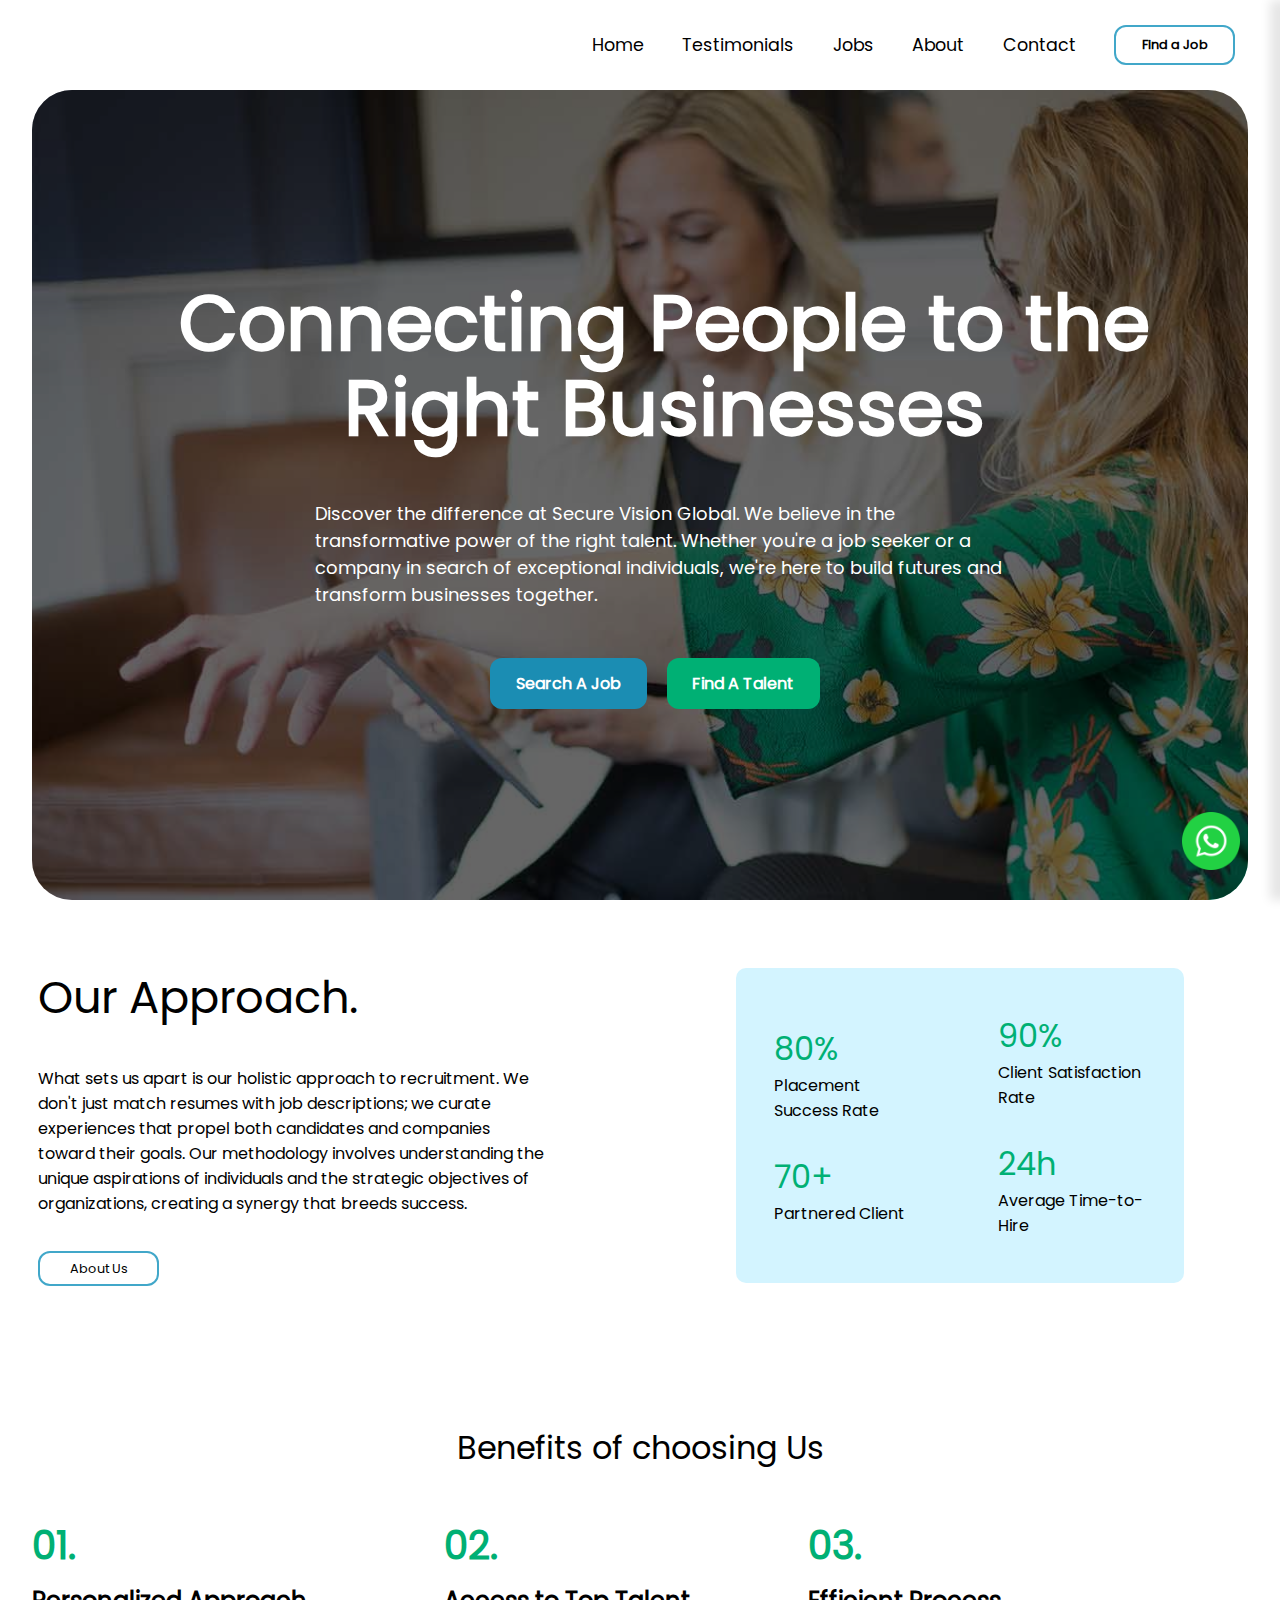
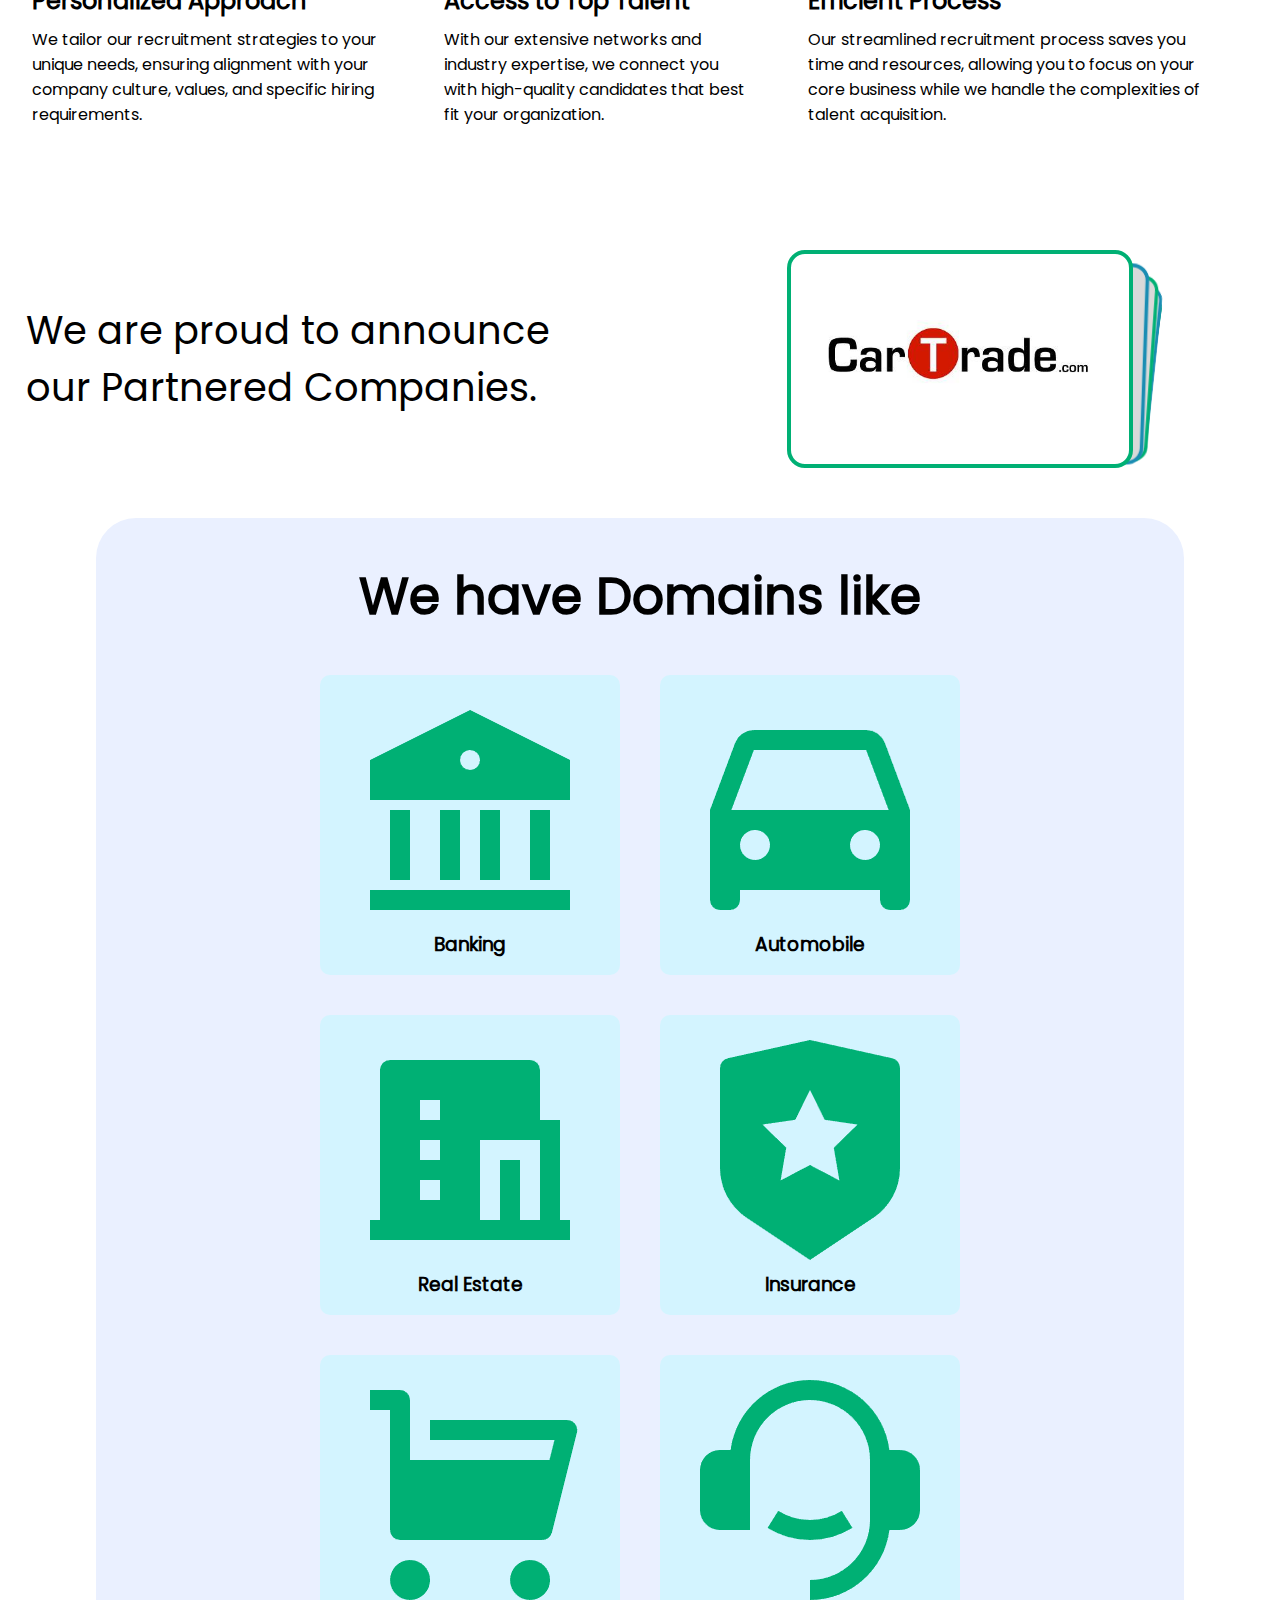
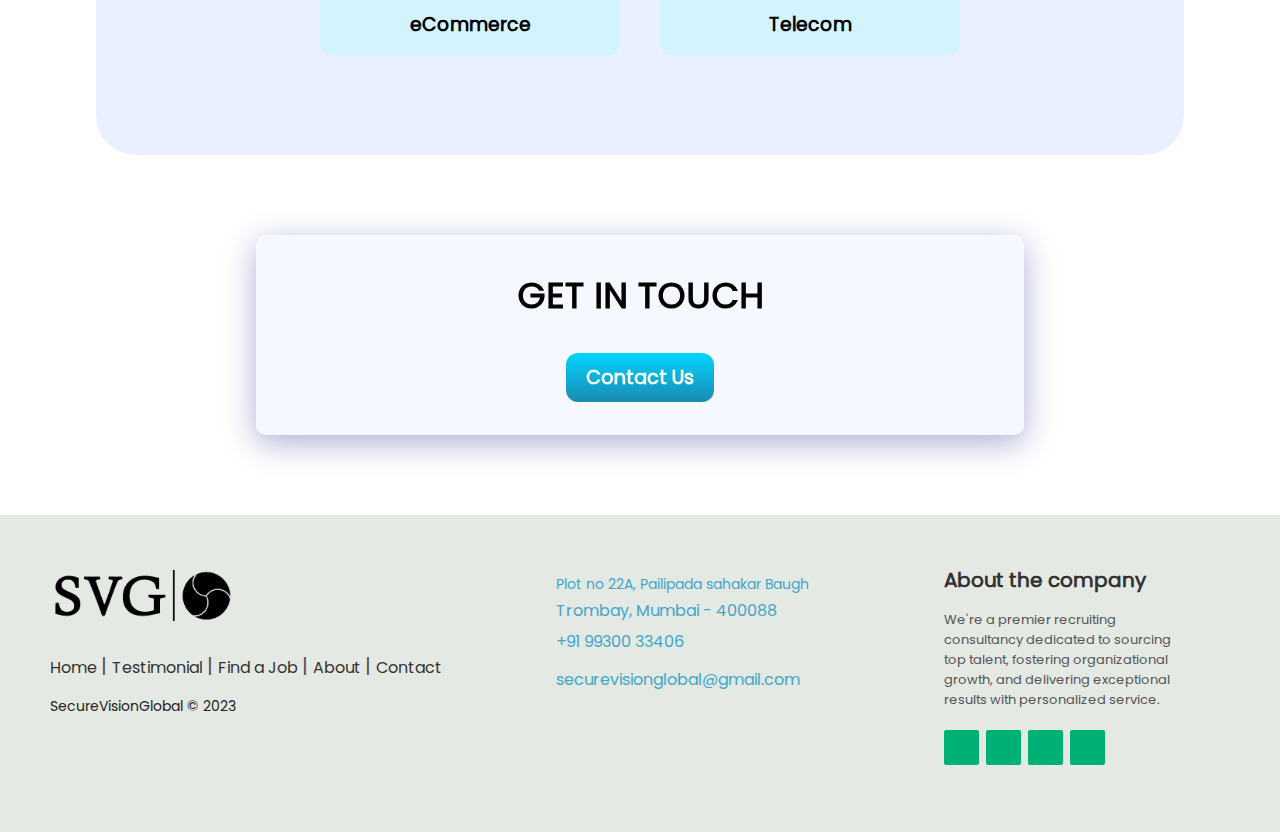
==== commit a6f50ce3: "Home Page Completed" ====
--- a/index.html
+++ b/index.html
@@ -45,7 +45,7 @@
                 <h4 id="sidejobs">Jobs<span><i class="ri-arrow-down-s-line"></i></span></h4>
                 <h4 id="sideabout">About</h4>
                 <h4 id="sidecontact">Contact</h4>
-                <button id="findjob">Find a Job <span><i class="ri-arrow-right-line"></i></span></button>
+                <button id="sidefindjob">Find a Job <span><i class="ri-arrow-right-line"></i></span></button>
             </div>
         </div>
         <div class="page1">
@@ -56,8 +56,8 @@
                     <p class="info">Discover the difference at Secure Vision Global. We believe in the transformative power of the right talent. Whether you're a job seeker or a company in search of exceptional individuals, we're here to build futures and transform businesses together.</p>
 
                     <div class="job-talent">
-                        <a href="#">Search A Job</a>
-                        <a id="talent" href="#">Find A Talent</a>
+                        <a href="/jobs.html">Search A Job</a>
+                        <a id="talent" href="/contact.html">Find A Talent</a>
                     </div>     
 
                 </div>
@@ -165,6 +165,46 @@
                 </div>
             </div>
         </div>
+        <div class="page3">
+            <div class="page3-wrapper">
+                <div class="head">
+                    <h1>We have Domains like</h1>
+                </div>
+                <div class="card-container">
+                    <div class="card">
+                        <img src="/Assests/HomePageIcons/bank.png" alt="">
+                        <h3>Banking</h3>
+                    </div>
+                    <div class="card">
+                        <img src="/Assests/HomePageIcons/car.png" alt="">
+                        <h3>Automobile</h3>
+                    </div>
+                    <div class="card">
+                        <img src="/Assests/HomePageIcons/hotel.png" alt="">
+                        <h3>Real Estate</h3>
+                    </div>
+                    <div class="card">
+                        <img src="/Assests/HomePageIcons/shield.png" alt="">
+                        <h3>Insurance</h3>
+                    </div>
+                    <div class="card">
+                        <img src="/Assests/HomePageIcons/shopping.png" alt="">
+                        <h3>eCommerce</h3>
+                    </div>
+                    <div class="card">
+                        <img src="/Assests/HomePageIcons/telecom.png" alt="">
+                        <h3>Telecom</h3>
+                    </div>
+                </div>
+            </div>
+        </div>
+        <div class="page4">
+            <div class="get-in">
+                <h1>GET IN TOUCH</h1>
+                <button><a href="https://wa.link/ikty0b">Contact Us</a></button>
+            </div>
+        </div>
+        
         <footer class="footer-distributed">
 
 			<div class="footer-left">
@@ -212,5 +252,11 @@
 
     <script src="https://cdn.jsdelivr.net/npm/swiper@11/swiper-bundle.min.js"></script>
     <script src="/script.js"></script>
+    <script>
+        const aboutus = document.querySelector('#aboutus');
+        aboutus.addEventListener('click', ()=>{
+            window.location.href = 'about.html';
+        })
+    </script>
 </body>
 </html>--- a/style.css
+++ b/style.css
@@ -118,7 +118,7 @@
   font-weight: 500;
   cursor: pointer;
 }
-.sidebar #findjob {
+.sidebar #sidefindjob {
   background-color: white;
   color: black;
   padding: 0.7vw 2vw;
@@ -130,7 +130,7 @@
 
   cursor: pointer;
 }
-.sidebar #findjob:hover {
+.sidebar #sidefindjob:hover {
   background-color: #41a7c9;
   color: white;
   border: 2px solid #41a7c9;
@@ -152,7 +152,7 @@
   nav .nav-left img {
     height: 8vw;
   }
-  .sidebar #findjob {
+  .sidebar #sidefindjob {
     font-size: 2vw;
     padding: 1.5vw 4vw;
   }
@@ -181,7 +181,7 @@
     width: 100%;
     right: -100%;
   }
-  .sidebar #findjob {
+  .sidebar #sidefindjob {
     font-size: 4vw;
   }
   .page1 .page1-content .overlay .tagline {
@@ -572,7 +572,8 @@
 
 .clients-wrapper {
   width: 100%;
-  height: 50vh;
+  /* height: 50vh; */
+  padding: 50px 0;
   display: flex;
   justify-content: space-between;
 
@@ -675,7 +676,7 @@
 @media (max-width: 450px) {
   .clients-wrapper {
     width: 100%;
-    height: 100vh;
+    /* height: 100vh; */
     flex-direction: column;
     justify-content: start;
     align-items: start;
@@ -708,6 +709,75 @@
   }
   .swiper-slide #sutherland {
     height: 6.5vw;
+  }
+}
+
+/* ============================ */
+/* ===================================== */
+/* ===================================== */
+/* ===================================== */
+/* ===================================== */
+/* ===================================== */
+/* ===================================== */
+/* ===================================== */
+/* ===================================== */
+/* ===================================== */
+/* ===================================== */
+/* ===================================== */
+/* ===================================== */
+
+.page3 {
+  width: 100%;
+  /* background-color: #333333; */
+  display: flex;
+  align-items: center;
+  justify-content: center;
+}
+.page3-wrapper {
+  width: 85%;
+  background-color: #eaf0ff;
+  border-radius: 40px;
+}
+
+.page3 .head {
+  /* width: 100%; */
+  /* background-color: #00b074; */
+  padding: 40px 0;
+}
+
+.page3 .head h1 {
+  text-align: center;
+  font-size: 4vw;
+}
+
+.card-container {
+  /* width: 100%; */
+  padding: 0 10vw;
+  display: flex;
+  align-items: center;
+  justify-content: center;
+  gap: 40px;
+  flex-wrap: wrap;
+  margin-bottom: 100px;
+}
+.card-container .card {
+  height: 300px;
+  width: 300px;
+  background-color: #d3f4ff;
+  border-radius: 10px;
+
+  display: flex;
+  flex-direction: column;
+  align-items: center;
+  justify-content: center;
+}
+
+@media (max-width: 800px) {
+  .page3 .head h1 {
+    font-size: 6vw;
+  }
+  .card-container {
+    padding: 0;
   }
 }
 
@@ -899,3 +969,65 @@
     height: 10vw;
   }
 }
+
+.page4 {
+  width: 100%;
+  display: flex;
+  justify-content: center;
+  align-items: center;
+  padding: 80px 0;
+}
+
+.get-in {
+  width: 60%;
+  height: 200px;
+  background: rgba(234, 240, 255, 0.45);
+  box-shadow: 0 8px 32px 0 rgba(31, 38, 135, 0.37);
+  backdrop-filter: blur(14px);
+  -webkit-backdrop-filter: blur(14px);
+  border-radius: 10px;
+  border: 1px solid rgba(255, 255, 255, 0.18);
+
+  display: flex;
+  justify-content: center;
+  align-items: center;
+  flex-direction: column;
+  gap: 30px;
+}
+.get-in h1 {
+  font-size: 2.8vw;
+}
+
+.get-in button {
+  background: rgb(27, 141, 179);
+  background: linear-gradient(
+    0deg,
+    rgba(27, 141, 179, 1) 2%,
+    rgba(0, 212, 255, 1) 100%
+  );
+  border: none;
+  border-radius: 12px;
+  padding: 10px 20px;
+}
+
+.get-in button a {
+  text-decoration: none;
+  color: white;
+  font-size: 1.2rem;
+  font-weight: 900;
+}
+
+@media (max-width: 800px) {
+  .get-in h1 {
+    font-size: 5vw;
+  }
+}
+
+@media (max-width: 450px) {
+  .get-in {
+    width: 85%;
+  }
+  .get-in h1 {
+    font-size: 9vw;
+  }
+}
